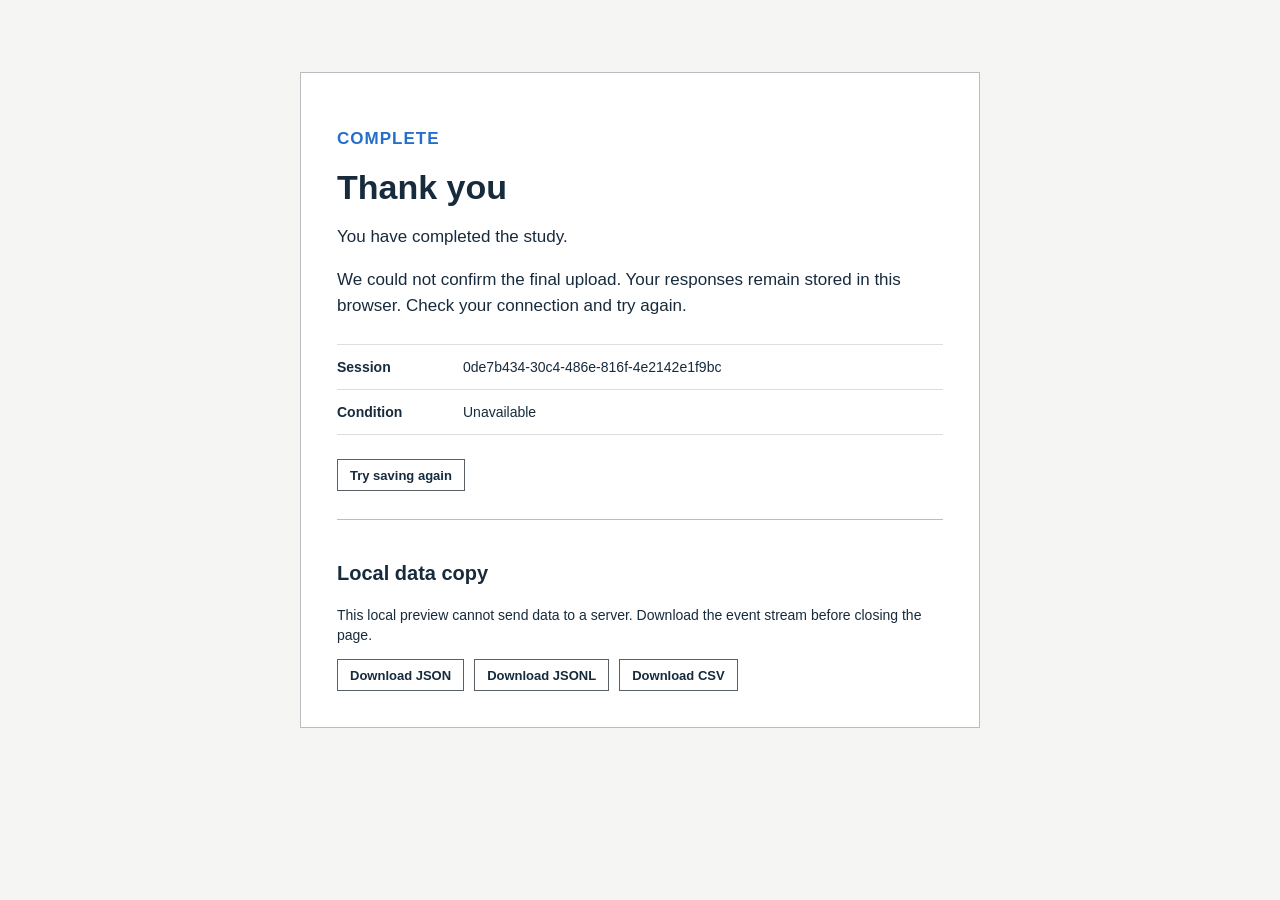
==== routes/completion.html @ 889cf8a6 "Initial 7BH study interface" ====
<!doctype html>
<html lang="en">
<head>
  <meta charset="utf-8">
  <meta name="viewport" content="width=device-width,initial-scale=1">
  <title>Study complete</title>
  <link rel="icon" href="data:,">
  <meta name="study-data-endpoint" content="../record_result.php">
  <link rel="stylesheet" href="../styles.css?v=7bh-formal-v14">
  </head>
<body data-stage="completion" data-asset-prefix="../">
<main class="completion-page" aria-labelledby="completion-title">
    <p class="onboarding-kicker">Complete</p>
    <h1 id="completion-title">Thank you</h1>
    <p>You have completed the study.</p>
    <p id="completion-save-status" role="status" aria-live="polite">Saving your responses...</p>
    <dl class="completion-details">
      <div><dt>Session</dt><dd id="completion-session"></dd></div>
      <div class="researcher-only-detail" hidden><dt>Condition</dt><dd id="completion-assignment"></dd></div>
    </dl>
    <div class="completion-code-panel" id="completion-code-panel" hidden>
      <p>Your completion code is:</p>
      <div class="completion-code-row">
        <strong id="completion-code"></strong>
        <button class="btn" id="completion-copy" type="button">Copy</button>
      </div>
    </div>
    <div class="completion-actions">
      <button class="btn" id="completion-retry" type="button" hidden>Try saving again</button>
      <button class="consent-big-button" id="completion-return" type="button" hidden>Return to Prolific</button>
    </div>
    <section id="completion-local-tools" class="completion-local-tools" hidden>
      <h2>Local data copy</h2>
      <p>This local preview cannot send data to a server. Download the event stream before closing the page.</p>
      <div class="completion-downloads">
        <button class="btn" id="download-json" type="button">Download JSON</button>
        <button class="btn" id="download-jsonl" type="button">Download JSONL</button>
        <button class="btn" id="download-csv" type="button">Download CSV</button>
      </div>
    </section>
  </main>
<script src="../shared-pool.js?v=7bh-formal-v14"></script>
<script src="../data-collector.js?v=7bh-formal-v14"></script>
<script src="../completion.js?v=7bh-formal-v14"></script>
</body>
</html>
---- styles.css ----
:root{
  --bg:#faf9f6; --surface:#ffffff; --line:#e7e4dc; --line2:#d3cfc4;
  --text:#2c2c2a; --muted:#6b6862; --faint:#9a968d;
  --accent:#185fa5; --accent-bg:#e6f1fb;
  --danger:#a32d2d; --ok:#0f6e56; --warn-bg:#faeeda;
  --passage-fill:#dfe9eb; --passage-border:#49636d;
  --r:8px;
}
*{box-sizing:border-box}
body{margin:0;background:var(--bg);color:var(--text);
  font-family:-apple-system,BlinkMacSystemFont,"Segoe UI","PingFang SC","Microsoft YaHei",sans-serif;
  font-size:15px;line-height:1.6;}
.wrap{max-width:920px;margin:0 auto;padding:28px 24px 60px;}
h1{font-size:21px;font-weight:600;margin:0 0 4px;}
.sub{color:var(--muted);font-size:14px;margin:0 0 20px;}
.tutorial{border:1px solid var(--line);background:var(--surface);border-radius:var(--r);
  padding:14px 16px;margin:0 0 18px;}
.tutorial-head{display:flex;align-items:flex-start;justify-content:space-between;gap:12px;margin-bottom:10px;}
.tutorial h2{font-size:15px;line-height:1.25;margin:0 0 2px;font-weight:700;}
.tutorial p{margin:0;color:var(--muted);font-size:12px;line-height:1.45;}
.tutorial-grid{display:grid;grid-template-columns:repeat(4,minmax(0,1fr));gap:10px;}
.tutorial-step{position:relative;border-top:1px solid var(--line);padding:10px 0 0 30px;min-width:0;}
.step-num{position:absolute;left:0;top:10px;width:22px;height:22px;border-radius:50%;
  display:inline-flex;align-items:center;justify-content:center;background:var(--accent-bg);
  color:var(--accent);font-size:12px;font-weight:800;}
.tutorial-step strong{display:block;font-size:12px;line-height:1.3;margin-bottom:3px;color:var(--text);}
.rule-example{display:inline-block;padding:1px 5px;border-radius:5px;background:#f6f5f1;color:var(--text);
  border:1px solid var(--line);}
.world-rules{margin-top:12px;padding:10px 12px;border:1px solid var(--line);border-radius:var(--r);
  background:#f6f5f1;font-size:12px;color:var(--muted);}
.world-rules strong{display:block;color:var(--text);font-size:12px;margin-bottom:4px;}
.world-rules ul{margin:0;padding-left:18px;}
.world-rules li{margin:2px 0;line-height:1.45;}
.taskbar{margin-bottom:8px;}
.taskbar-head{display:flex;align-items:center;justify-content:space-between;gap:12px;margin-bottom:6px;}
.taskbar-label{font-size:12px;color:var(--faint);margin-bottom:6px;}
.taskbar-head .taskbar-label{margin-bottom:0;}
.case-summary{font-size:11px;color:var(--muted);text-align:right;}
.tabs{display:flex;gap:8px;flex-wrap:wrap;margin-bottom:8px;}
.tab{padding:6px 14px;border:1px solid var(--line2);border-radius:var(--r);background:var(--surface);
  cursor:pointer;font-size:14px;color:var(--text);display:inline-flex;align-items:center;gap:7px;}
.tab.active{border-color:var(--accent);color:var(--accent);background:var(--accent-bg);}
.case-dot{width:7px;height:7px;border-radius:50%;background:var(--line2);flex:0 0 auto;}
.case-tab.solved .case-dot{background:var(--ok);}
.case-tab.failed .case-dot{background:var(--danger);}
.case-tab.stale .case-dot{background:#b36b00;}
.case-tab.unseen .case-dot{background:var(--line2);}
.case-tab.locked{color:var(--faint);background:#f4f2ed;border-color:var(--line);}
.case-tab.locked .case-dot{background:transparent;border:1px solid var(--line2);}
.tab.ext{font-size:13px;color:var(--muted);}
.tab.core{font-weight:600;}
.prompt{font-size:13px;color:var(--muted);margin:0 0 18px;min-height:18px;}
.main{display:grid;grid-template-columns:auto minmax(0,1fr);gap:24px;align-items:start;}
.main > .legend{grid-column:1 / -1;margin-top:0;}
.ui-icon{width:16px;height:16px;display:inline-block;vertical-align:-3px;flex:0 0 auto;}
.inline-icon{width:13px;height:13px;margin-right:3px;vertical-align:-2px;color:var(--muted);}
.inline-icon.danger{color:var(--danger);}
.board{position:relative;margin:0 auto;}
.diagonal-road-link{
  position:absolute;
  box-sizing:border-box;
  transform-origin:0 50%;
  border:1px solid var(--line);
  border-radius:1px;
  background:#f5f3ec;
  pointer-events:none;
}
.cell{position:absolute;border:0.5px solid var(--line);border-radius:6px;background:var(--surface);
  display:flex;align-items:center;justify-content:center;overflow:hidden;}
.cell.zone-cold{background:var(--accent-bg);}
.cell.zone-fragile{background:#f2ecfb;}
.cell.zone-secure{background:#e8f3ee;}
.board-zone-icon{width:17px;height:17px;opacity:.34;color:var(--accent);}
.cell.flash{box-shadow:0 0 0 3px var(--danger);}
.scanner{position:absolute;border:2px solid #5d6b78;border-radius:4px;background:#eef2f4;
  z-index:3;display:flex;align-items:center;justify-content:center;color:#46525d;}
.machine{position:absolute;border:1px solid #4b4b48;border-radius:6px;background:#d8d5cc;
  color:#3f3f3b;z-index:4;display:flex;align-items:center;justify-content:center;
  font-size:12px;font-weight:700;}
.board-feature-icon{width:17px;height:17px;}
.item{position:absolute;border-radius:50%;z-index:4;border:1px solid #4b4b48;}
.item-red{background:#cc5656;}
.item-blue{background:#4e7ec9;}
.ring{position:absolute;border:2px dashed;border-radius:8px;box-sizing:border-box;opacity:.72;
  display:flex;align-items:center;justify-content:center;color:inherit;}
.target-label{position:absolute;left:-5px;top:-6px;min-width:16px;height:16px;padding:0 4px;border-radius:8px;
  background:#fff;color:var(--agent-color);border:1px solid currentColor;font-size:10px;font-weight:800;
  line-height:15px;text-align:center;}
.target-label-right{left:auto;right:-5px;}
.target-icon{width:18px;height:18px;opacity:.68;background:rgba(255,255,255,.82);border-radius:50%;padding:2px;
  color:var(--agent-color);}
.robot{position:absolute;border-radius:50%;transition:left .3s ease,top .3s ease,opacity .24s ease,transform .24s ease;z-index:5;
  display:flex;align-items:center;justify-content:center;font-size:12px;color:#fff;
  box-shadow:0 1px 2px rgba(0,0,0,.2);}
.robot.released{opacity:0;transform:scale(.72);pointer-events:none;}
.machine.available{animation:machine-available .45s ease;}
@keyframes machine-available{
  0%{box-shadow:0 0 0 0 rgba(15,110,86,0);}
  45%{box-shadow:0 0 0 3px rgba(15,110,86,.4);}
  100%{box-shadow:0 0 0 0 rgba(15,110,86,0);}
}
.robot.done{box-shadow:0 0 0 3px rgba(15,110,86,.28);}
.robot.waiting{box-shadow:0 0 0 3px rgba(179,107,0,.28);}
.robot.failed{box-shadow:0 0 0 3px rgba(163,45,45,.38);}
.robot.off-duty{opacity:.28;filter:grayscale(1);box-shadow:none;}
.robot-role{width:15px;height:15px;color:#fff;}
.robot-id{position:absolute;left:-4px;top:-5px;min-width:14px;height:14px;padding:0 3px;border-radius:7px;
  background:#fff;color:#2c2c2a;border:1px solid rgba(0,0,0,.18);font-size:9px;font-weight:700;
  line-height:13px;text-align:center;}
.role-badge{display:inline-flex;align-items:center;justify-content:center;min-width:20px;height:20px;padding:0 5px;
  border-radius:10px;background:#fff;color:var(--text);border:1px solid rgba(0,0,0,.16);
  font-size:11px;font-weight:800;line-height:19px;}
.role-carrier{background:#fff8ea;color:#855900;}
.role-cleaner{background:#e9f7f2;color:#0f6e56;}
.role-operator{background:#edf2fb;color:#185fa5;}
.spill-badge{display:inline-flex;align-items:center;justify-content:center;min-width:18px;height:18px;padding:0 5px;
  border-radius:9px;background:#faeeda;color:var(--danger);border:1px solid rgba(163,45,45,.35);
  font-size:11px;font-weight:800;line-height:17px;}
.carry-icon{position:absolute;right:-3px;bottom:-3px;width:12px;height:12px;padding:1px;border-radius:50%;
  background:#faeeda;color:var(--danger);border:1px solid rgba(74,27,12,.55);}
.robot-state-mark{position:absolute;right:-5px;top:-5px;width:13px;height:13px;padding:1px;border-radius:50%;
  background:#fff;color:var(--ok);border:1px solid rgba(0,0,0,.16);}
.robot.failed .robot-state-mark{color:var(--danger);}
.robot-state-mark.wait{color:#8a5a00;}
.status{margin-top:12px;font-size:13px;min-height:20px;color:var(--muted);}
.status.ok{color:var(--ok);} .status.bad{color:var(--danger);}
.controls{display:flex;gap:8px;margin-top:10px;flex-wrap:wrap;}
.export-controls{margin-top:12px;justify-content:flex-end;}
button.btn{padding:7px 16px;border:1px solid var(--line2);border-radius:var(--r);background:var(--surface);
  cursor:pointer;font-size:14px;color:var(--text);}
button.btn:hover{background:#f3f1ea;}
button.btn.primary{border-color:var(--accent);color:var(--accent);}
button.btn:disabled{cursor:default;opacity:.45;background:var(--surface);}
.agent-panel{margin-top:8px;border:1px solid var(--line);background:var(--surface);border-radius:var(--r);
  padding:8px 10px;font-size:12px;line-height:1.45;}
.agent-head{font-weight:600;color:var(--muted);margin-bottom:6px;}
.agent-row{display:grid;grid-template-columns:minmax(42px,auto) minmax(0,1fr) auto;gap:8px;align-items:center;
  padding:5px 0;border-top:0.5px solid var(--line);}
.agent-head + .agent-row{border-top:0;}
.agent-chip{display:inline-flex;align-items:center;gap:4px;min-width:0;white-space:nowrap;}
.agent-avatar{width:28px;height:28px;border-radius:50%;background:var(--agent-color);color:#fff;
  display:inline-flex;align-items:center;justify-content:center;position:relative;flex:0 0 auto;
  box-shadow:0 1px 2px rgba(0,0,0,.16);}
.agent-avatar-icon{width:15px;height:15px;}
.agent-avatar-id{position:absolute;left:-4px;top:-5px;min-width:14px;height:14px;padding:0 3px;
  border-radius:7px;background:#fff;color:var(--text);border:1px solid rgba(0,0,0,.16);
  font-size:9px;font-weight:800;line-height:13px;text-align:center;}
.agent-dot{width:24px;height:24px;border-radius:50%;background:var(--agent-color);color:#fff;
  display:inline-flex;align-items:center;justify-content:center;font-size:11px;font-weight:800;line-height:1;
  box-shadow:0 1px 2px rgba(0,0,0,.16);}
.agent-chip.compact .agent-dot{width:20px;height:20px;font-size:10px;}
.progress-chip{align-self:center;}
.spill-icon-badge{display:inline-flex;align-items:center;justify-content:center;width:20px;height:20px;border-radius:50%;
  background:#faeeda;color:var(--danger);border:1px solid rgba(163,45,45,.35);flex:0 0 auto;}
.spill-icon{width:12px;height:12px;}
.chip-spill{width:18px;height:18px;}
.agent-main{min-width:0;color:var(--muted);white-space:normal;}
.agent-main strong{color:var(--text);font-weight:600;}
.info-chip,.progress-mini{display:inline-flex;align-items:center;gap:3px;padding:2px 6px;border-radius:6px;
  background:#f6f5f1;color:var(--muted);font-size:11px;line-height:1.35;white-space:nowrap;}
.progress-mini{color:var(--faint);background:transparent;border:1px solid var(--line);}
.agent-state{font-weight:600;white-space:nowrap;display:inline-flex;align-items:center;gap:4px;}
.state-inline-icon{width:14px;height:14px;}
.agent-row.ok .agent-state{color:var(--ok);}
.agent-row.bad .agent-state{color:var(--danger);}
.agent-row.wait .agent-state{color:#8a5a00;}
.agent-row.run .agent-state{color:var(--accent);}
.agent-row.idle .agent-state{color:var(--faint);}
.state-pill{display:inline-flex;align-items:center;justify-content:center;min-width:52px;height:24px;padding:0 8px;
  border-radius:12px;border:1px solid var(--line);background:#f6f5f1;color:var(--muted);
  font-size:12px;font-weight:700;line-height:23px;white-space:nowrap;}
.state-pill.ok{background:#e8f3ee;color:var(--ok);border-color:#c7e0d5;}
.state-pill.bad{background:#f7e5e2;color:var(--danger);border-color:#e7c3bd;}
.state-pill.wait{background:var(--warn-bg);color:#8a5a00;border-color:#ead7ad;}
.state-pill.run{background:var(--accent-bg);color:var(--accent);border-color:#c7ddf1;}
.state-pill.idle{color:var(--faint);}
.agent-next{grid-column:2 / 4;color:var(--faint);font-size:11px;margin-top:-3px;}
.legend{margin-top:14px;font-size:12px;color:var(--muted);line-height:1.45;}
.legend-section{border-top:1px solid var(--line);padding-top:10px;margin-top:10px;}
.legend-title{font-size:12px;font-weight:700;color:var(--text);margin-bottom:7px;}
.legend-grid{display:grid;grid-template-columns:repeat(auto-fit,minmax(178px,1fr));gap:7px;}
.legend-tile{min-width:0;border:1px solid var(--line);border-radius:var(--r);background:var(--surface);
  padding:7px 8px;display:flex;align-items:center;gap:8px;}
.legend-tile.off-duty{opacity:.55;background:#f6f5f1;}
.legend-copy{min-width:0;display:flex;flex-direction:column;gap:1px;}
.legend-copy strong{font-size:12px;color:var(--text);font-weight:650;white-space:normal;}
.legend-copy small{font-size:11px;color:var(--faint);line-height:1.35;}
.legend-symbol,.legend-target-sample{width:30px;height:30px;border-radius:7px;display:inline-flex;
  align-items:center;justify-content:center;flex:0 0 auto;border:1px solid var(--line2);}
.legend-symbol .ui-icon{width:17px;height:17px;}
.legend-target-sample{position:relative;border:2px dashed var(--agent-color);color:var(--agent-color);background:#fff;}
.legend-target-sample span{position:absolute;left:-4px;top:-5px;min-width:11px;height:11px;padding:0 2px;border-radius:0;
  background:#fff;border:1px solid currentColor;font-size:8px;font-weight:800;line-height:9px;text-align:center;}
.target-sample-icon{width:16px;height:16px;}
.cold-sample{background:var(--accent-bg);color:var(--accent);}
.machine-sample{background:#d8d5cc;color:#3f3f3b;}
.passage-map-sample{display:inline-flex;align-items:center;justify-content:center;width:30px;height:30px;border:2px solid var(--passage-border) !important;border-radius:1px !important;background:var(--passage-fill) !important;box-shadow:none;box-sizing:border-box;color:#344b54;}
.passage-map-sample.picker-key-symbol{width:30px;height:30px;}
.passage-map-sample.guide-passage-sample{flex:0 0 auto;width:32px;height:32px;}
.scanner-sample{background:#eef2f4;color:#46525d;}
.spill-sample{background:#faeeda;color:var(--danger);}
.item-sample{background:#f3f1ea;color:var(--muted);}
.state-sample{background:#f6f5f1;color:var(--muted);}
.state-sample.run{background:var(--accent-bg);color:var(--accent);}
.state-sample.wait{background:var(--warn-bg);color:#8a5a00;}
.state-sample.ok{background:#e8f3ee;color:var(--ok);}
.state-sample.bad{background:#f7e5e2;color:var(--danger);}
.legend-meta{margin-top:10px;color:var(--faint);font-size:11px;}
.panel-h{font-size:13px;color:var(--muted);margin:0 0 8px;}
.rule{background:#f6f5f1;border-radius:var(--r);padding:10px 12px;margin-bottom:8px;font-size:13px;
  display:block;container-type:inline-size;}
.rule-header{display:flex;align-items:center;gap:7px;min-height:28px;}
.rule-header strong{font-size:13px;}
.rule-actions{margin-left:auto;display:flex;align-items:center;justify-content:flex-end;gap:6px;flex-wrap:wrap;}
.save-rule,.duplicate-rule{min-height:28px;padding:3px 9px;border:1px solid var(--line2);border-radius:6px;background:var(--surface);color:var(--muted);font-size:11px;cursor:pointer;}
.duplicate-rule:hover{background:#eeeae2;color:var(--text);}
.duplicate-rule:disabled{cursor:default;opacity:.45;}
.save-rule:hover{background:#eeeae2;color:var(--text);}
.save-rule:disabled{cursor:default;opacity:.45;}
.rule-consequence{display:grid;grid-template-columns:34px minmax(0,1fr);align-items:start;gap:6px;margin:8px 0 0;padding-top:7px;border-top:1px solid var(--line2);font-size:12px;color:var(--text);}
.rule-consequence .kw2{text-align:right;font-size:10px;font-weight:700;line-height:1.35;}
.rule-consequence strong{min-width:0;line-height:1.35;}
.kw{color:var(--danger);}
.kw2{color:var(--muted);}
.draft-chip{display:inline-flex;align-items:center;background:#ece9e1;color:var(--faint);
  border-radius:var(--r);padding:3px 9px;font-size:12px;}
.condition-list{display:flex;flex-direction:column;gap:5px;margin-top:7px;}
.condition-row{display:grid;grid-template-columns:34px minmax(0,1fr) 26px;align-items:center;gap:6px;}
.condition-join{font-size:10px;font-weight:700;color:var(--muted);text-align:right;}
.condition-sentence{min-width:0;border:1px solid #b9d4ee;background:var(--accent-bg);color:var(--accent);
  border-radius:6px;padding:5px 8px;text-align:left;font-size:12px;line-height:1.35;cursor:pointer;}
.condition-sentence:hover{border-color:var(--accent);}
.condition-remove{width:26px;height:26px;border:0;background:transparent;color:var(--faint);
  font-size:17px;cursor:pointer;border-radius:5px;}
.condition-remove:hover{background:#eeeae2;color:var(--danger);}
.add-condition{margin:8px 0 0 40px;border:1px solid var(--line2);background:var(--surface);border-radius:6px;
  min-height:30px;padding:4px 9px;color:var(--muted);font-size:12px;cursor:pointer;}
.add-condition:disabled{opacity:.45;cursor:not-allowed;}
.condition-editor{margin:9px 0 0;padding:10px;border:1px solid var(--line2);border-radius:6px;
  background:var(--surface);display:grid;grid-template-columns:100px 72px minmax(100px,1fr);
  gap:7px;align-items:center;}
.typed-select{width:100%;min-width:0;}
.typed-select:disabled{color:var(--faint);background:#f3f1ec;}
.condition-editor-actions{grid-column:1 / -1;display:flex;justify-content:flex-end;gap:7px;margin-top:2px;}
.condition-save,.condition-cancel{min-height:28px;padding:3px 10px;font-size:12px;}
.condition-save:disabled{opacity:.45;cursor:not-allowed;}
select{height:30px;font-size:13px;border:1px solid var(--line2);border-radius:6px;background:var(--surface);
  color:var(--text);padding:0 6px;}
.del{margin-left:auto;border:1px solid var(--line2);background:var(--surface);border-radius:6px;
  cursor:pointer;font-size:17px;padding:0;width:28px;height:28px;line-height:24px;color:var(--muted);flex:0 0 28px;}
.library-panel{margin-top:18px;padding-top:12px;border-top:1px solid var(--line);}
.library-help{margin:-3px 0 7px;color:var(--faint);font-size:11px;line-height:1.4;}
.library-empty{padding:7px 0;color:var(--faint);font-size:12px;}
.library-row{display:grid;grid-template-columns:minmax(0,1fr) auto auto;gap:6px;align-items:start;padding:7px 0;border-bottom:1px solid var(--line);}
.library-rule-text{min-width:0;color:var(--muted);font-size:12px;line-height:1.4;overflow-wrap:anywhere;}
.library-use{min-height:26px;padding:2px 9px;border:1px solid var(--accent);border-radius:6px;background:var(--surface);color:var(--accent);font-size:11px;cursor:pointer;}
.library-use:hover{background:var(--accent-bg);}
.library-remove{width:26px;height:26px;border:0;border-radius:5px;background:transparent;color:var(--faint);font-size:17px;cursor:pointer;}
.library-remove:hover{background:#eeeae2;color:var(--danger);}
.vocab{margin-top:8px;font-size:12px;color:var(--faint);line-height:1.55;}
.vocab-summary{color:var(--faint);}
.vocab-detail{margin-top:3px;}
.vocab-detail summary{cursor:pointer;color:var(--muted);display:inline-flex;align-items:center;gap:4px;}
.vocab-detail div{margin-top:5px;padding:7px 8px;border:1px solid var(--line);border-radius:var(--r);
  background:#fff;color:var(--faint);}
.empty-rule{font-size:13px;color:var(--faint);padding:8px 0;}
.log{margin-top:18px;border-top:1px solid var(--line);padding-top:12px;}
.log h4{font-size:13px;font-weight:600;margin:0 0 8px;color:var(--muted);}
.logrow{font-size:12px;padding:4px 0;border-bottom:0.5px solid var(--line);display:flex;gap:8px;}
.logrow .n{color:var(--faint);min-width:20px;}
.log-main{flex:1;min-width:0;}
.reason{display:block;color:var(--faint);font-size:11px;margin-top:1px;}
.logrow .res.ok{color:var(--ok);} .logrow .res.bad{color:var(--danger);}

/* Participant-facing layout: keep the scene and rule-building tools visible together. */
.wrap{max-width:1120px;padding:24px 28px 56px;}
h1{font-size:24px;letter-spacing:0;}
.sub{font-size:14px;margin-bottom:14px;}
.tutorial{padding:0;margin-bottom:18px;}
.tutorial-summary{list-style:none;cursor:pointer;display:flex;align-items:center;justify-content:space-between;gap:16px;padding:12px 16px;}
.tutorial-summary::-webkit-details-marker{display:none;}
.tutorial-summary > span:first-child{display:flex;flex-direction:column;gap:1px;min-width:0;}
.tutorial-summary strong{font-size:13px;color:var(--text);}
.tutorial-summary small{font-size:12px;color:var(--muted);line-height:1.35;}
.tutorial-toggle{flex:0 0 auto;color:var(--accent);font-size:12px;font-weight:650;}
.tutorial-toggle::before{content:"▸ ";}
.tutorial[open] .tutorial-toggle::before{content:"▾ ";}
.tutorial-body{border-top:1px solid var(--line);padding:4px 16px 14px;}
.tutorial-grid{padding-top:2px;}
.taskbar{margin-bottom:14px;}
.taskbar-label{font-size:13px;font-weight:700;color:var(--text);}
.case-summary{font-size:12px;}
.tabs{gap:6px;}
.tab{min-width:44px;justify-content:center;padding:7px 13px;font-weight:650;}
.prompt{font-size:14px;line-height:1.5;color:var(--text);margin:0 0 16px;padding:12px 14px;border-left:3px solid var(--accent);background:var(--surface);border-top:1px solid var(--line);border-right:1px solid var(--line);border-bottom:1px solid var(--line);border-radius:0 var(--r) var(--r) 0;}
.main{grid-template-columns:minmax(0,1fr) minmax(350px,420px);gap:18px;align-items:start;}
.scene-panel,.rules-panel{min-width:0;border:1px solid var(--line);border-radius:var(--r);background:var(--surface);padding:16px;}
.section-heading{display:flex;align-items:flex-start;justify-content:space-between;gap:12px;margin-bottom:12px;}
.section-heading h2,.library-heading h3{font-size:15px;line-height:1.25;margin:0;color:var(--text);}
.section-heading p{font-size:12px;line-height:1.4;color:var(--muted);margin:3px 0 0;}
.scene-tools{display:flex;align-items:center;gap:8px;flex:0 0 auto;}
.scene-label,.rule-count{display:inline-flex;align-items:center;min-height:24px;padding:2px 8px;border-radius:12px;background:#f6f5f1;color:var(--muted);font-size:11px;font-weight:700;white-space:nowrap;}
.guide-button{border:1px solid var(--line2);border-radius:6px;background:var(--surface);color:var(--accent);font-size:11px;font-weight:650;padding:4px 8px;cursor:pointer;}
.guide-button:hover{background:var(--accent-bg);}
.board-frame{display:flex;align-items:center;justify-content:center;min-height:398px;padding:14px;border:1px solid var(--line);border-radius:var(--r);background:#f7f9fb;overflow:auto;}
.board{flex:0 0 auto;}
.status{min-height:36px;margin-top:10px;padding:8px 10px;border:1px solid var(--line);border-radius:6px;background:#f6f5f1;font-size:12px;line-height:1.4;}
.status.ok{background:#e8f3ee;border-color:#c7e0d5;}.status.bad{background:#f7e5e2;border-color:#e7c3bd;}
.controls{gap:6px;margin-top:9px;}
button.btn{min-height:32px;padding:6px 12px;font-size:12px;font-weight:600;}
button.btn.primary{background:var(--accent);color:#fff;border-color:var(--accent);}
button.btn.primary:hover{background:#124d87;}
.agent-panel{margin-top:10px;padding:9px 10px;}
.agent-head{font-size:12px;color:var(--text);}
.agent-row{grid-template-columns:34px minmax(0,1fr) auto;gap:7px;padding:7px 0;}
.agent-main{font-size:12px;line-height:1.7;}
.agent-state{font-size:11px;}
.agent-next{font-size:11px;}
.rules-heading{margin-bottom:10px;}
.rules-heading .rule-count{background:var(--accent-bg);color:var(--accent);}
.add-rule-button{width:100%;margin-top:2px;border-style:dashed;}
.rule{padding:11px 12px;margin-bottom:9px;background:#f8f7f3;border:1px solid var(--line);}
.rule-header{align-items:center;}
.rule-header strong{font-size:12px;}
.rule-header-help{font-size:10px;color:var(--faint);}
.rule-actions{gap:5px;}
.save-rule{min-height:27px;padding:3px 8px;color:var(--accent);font-weight:650;}
.rule-consequence{margin-top:9px;padding-top:8px;}
.condition-list{gap:6px;}
.condition-row{grid-template-columns:30px minmax(0,1fr) 26px;}
.condition-join{font-size:9px;}
.condition-sentence{padding:7px 8px;font-size:12px;background:#eef5fc;}
.add-condition{margin-left:36px;width:calc(100% - 36px);text-align:left;}
.condition-editor{grid-template-columns:repeat(3,minmax(0,1fr));gap:8px;margin-top:10px;padding:10px;background:#fff;border-color:#b9d4ee;}
.editor-field{display:flex;flex-direction:column;gap:4px;min-width:0;}
.editor-field-label{font-size:10px;color:var(--muted);font-weight:700;text-transform:uppercase;letter-spacing:.03em;}
.condition-editor select{height:34px;width:100%;font-size:12px;}
.condition-editor-actions{justify-content:flex-end;}
.condition-save,.condition-cancel{min-height:30px;}
.empty-rule{display:flex;flex-direction:column;gap:2px;padding:10px 2px 12px;line-height:1.4;}
.empty-rule strong{font-size:12px;color:var(--text);}
.empty-rule span{font-size:11px;color:var(--muted);}
.library-panel{margin-top:16px;padding-top:14px;}
.library-heading{display:flex;align-items:flex-start;justify-content:space-between;gap:10px;margin-bottom:6px;}
.library-heading h3{font-size:13px;}
.library-heading .rule-count{background:#f6f5f1;}
.library-help{margin:3px 0 0;font-size:11px;}
.library-row{grid-template-columns:minmax(0,1fr) auto auto;gap:5px;padding:8px 0;}
.library-rule-text{font-size:11px;line-height:1.45;}
.library-use{min-height:28px;padding:3px 8px;font-size:11px;font-weight:650;white-space:nowrap;}
.legend{grid-column:1 / -1;margin-top:0;padding:14px 16px;border:1px solid var(--line);border-radius:var(--r);background:var(--surface);}
.legend-section{border-top:0;padding-top:0;margin-top:0;margin-bottom:12px;}
.legend-section + .legend-section{border-top:1px solid var(--line);padding-top:12px;}
.legend-title{font-size:12px;margin-bottom:7px;}
.legend-grid{grid-template-columns:repeat(auto-fit,minmax(200px,1fr));gap:6px;}
.legend-tile{padding:7px 8px;}
.guide-backdrop{position:fixed;inset:0;z-index:30;display:flex;align-items:center;justify-content:center;padding:20px;background:rgba(32,38,45,.34);}
.guide-backdrop[hidden]{display:none;}
.guide-dialog{width:min(440px,100%);padding:22px 22px 18px;border:1px solid var(--line2);border-radius:10px;background:var(--surface);box-shadow:0 18px 50px rgba(25,35,45,.2);}
.guide-kicker{font-size:11px;color:var(--accent);font-weight:750;text-transform:uppercase;letter-spacing:.05em;}
.guide-dialog h2{font-size:20px;line-height:1.25;margin:5px 0 8px;}
.guide-dialog p{font-size:13px;line-height:1.55;color:var(--muted);margin:0;}
.guide-example{margin:14px 0;padding:10px 11px;border-left:3px solid var(--accent);border-radius:0 6px 6px 0;background:var(--accent-bg);color:var(--text);font-size:12px;line-height:1.45;}
.guide-close{width:100%;margin-top:4px;}
/* Rule builder: read as one sentence, with the fixed action visible first. */
.rule-action-line{display:flex;align-items:baseline;gap:7px;margin:9px 0 7px;padding-bottom:8px;border-bottom:1px solid var(--line);}
.rule-action-line .kw2{font-size:10px;color:var(--accent);font-weight:800;letter-spacing:.06em;}
.rule-action-line strong{font-size:13px;color:var(--text);letter-spacing:.01em;}
.condition-list{gap:5px;}
.condition-row{grid-template-columns:44px minmax(0,1fr) 26px;gap:6px;}
.condition-join{font-size:10px;font-weight:800;color:var(--accent);text-align:left;}
.condition-sentence{text-align:left;line-height:1.4;}
.condition-editor{display:grid;grid-template-columns:46px minmax(0,1fr) minmax(0,1.35fr);align-items:end;gap:6px;margin-top:8px;padding:9px;background:#fff;border:1px solid #b9d4ee;border-radius:6px;}
.condition-builder-prefix{align-self:center;font-size:10px;font-weight:800;color:var(--accent);}
.condition-editor select{height:34px;min-width:0;width:100%;font-size:12px;}
.condition-editor-actions{grid-column:2 / -1;display:flex;justify-content:flex-end;gap:6px;padding-top:2px;}
.condition-editor-actions .btn{min-height:29px;padding:4px 10px;font-size:11px;}
.condition-editor-actions .condition-save{background:var(--accent);border-color:var(--accent);color:#fff;}
.condition-editor-actions .condition-save:hover{background:#124d87;}
.condition-editor-actions .condition-cancel{color:var(--muted);}
.add-condition{margin-left:50px;width:calc(100% - 50px);}

/* Industrial research notebook: a desktop workbench with a deliberately flat hierarchy. */
:root{
  --bg:#ebe9e2;
  --surface:#f8f7f2;
  --surface-strong:#fffefa;
  --line:#c4c0b6;
  --line2:#8e8b82;
  --line-dark:#68665f;
  --text:#171715;
  --muted:#67655f;
  --faint:#949187;
  --accent:#b64a2c;
  --accent-bg:#f3e4dd;
  --danger:#9c3832;
  --ok:#32634c;
  --warning:#8a6428;
  --warn-bg:#f2ead7;
  --r:3px;
}

body{
  background:var(--bg);
  color:var(--text);
  font-family:Arial,Helvetica,sans-serif;
  font-size:14px;
}
.wrap{max-width:1320px;margin:0 auto;padding:30px 44px 58px;}
.site-header{display:flex;align-items:flex-end;justify-content:space-between;gap:36px;padding-bottom:24px;border-bottom:2px solid var(--line-dark);}
.brand-block{min-width:0;}
.eyebrow{font-family:ui-monospace,SFMono-Regular,Menlo,monospace;font-size:11px;letter-spacing:.12em;font-weight:700;color:var(--accent);}
h1{font-size:30px;line-height:1.1;font-weight:800;letter-spacing:0;margin:5px 0 5px;}
.sub{font-size:14px;color:var(--muted);margin:0;}
.header-tools{display:flex;align-items:center;gap:18px;padding-bottom:2px;}
.scene-position{font-family:ui-monospace,SFMono-Regular,Menlo,monospace;font-size:12px;font-weight:700;letter-spacing:.07em;color:var(--muted);white-space:nowrap;}
.help-button{border:0;border-bottom:1px solid var(--line-dark);background:transparent;color:var(--text);font:700 12px ui-monospace,SFMono-Regular,Menlo,monospace;letter-spacing:.06em;padding:2px 0;cursor:pointer;text-transform:uppercase;}
.help-button:hover{color:var(--accent);border-color:var(--accent);}

.tutorial{border:0;border-bottom:1px solid var(--line);border-radius:0;background:transparent;margin:0;padding:0;}
.tutorial-summary{padding:12px 0 11px;}
.tutorial-summary strong{font-family:ui-monospace,SFMono-Regular,Menlo,monospace;font-size:11px;letter-spacing:.08em;text-transform:uppercase;}
.tutorial-summary small{font-size:12px;color:var(--muted);}
.tutorial-toggle{font-family:ui-monospace,SFMono-Regular,Menlo,monospace;font-size:11px;color:var(--accent);text-transform:uppercase;}
.tutorial-body{padding:8px 0 18px;border-top:1px solid var(--line);}
.tutorial-grid{grid-template-columns:repeat(4,minmax(0,1fr));gap:24px;}
.tutorial-step{border-top:0;padding:5px 0 0 28px;}
.step-num{width:20px;height:20px;border-radius:50%;background:var(--text);color:var(--surface);font-family:ui-monospace,SFMono-Regular,Menlo,monospace;font-size:10px;}
.tutorial-step strong{font-size:12px;}
.tutorial-step p{font-size:12px;color:var(--muted);}
.rule-example{border:0;border-bottom:1px solid var(--line2);border-radius:0;background:transparent;padding:0;}
.world-rules{margin-top:14px;border:0;border-top:1px solid var(--line);border-radius:0;background:transparent;padding:12px 0 0;}

.taskbar{margin:20px 0 15px;}
.taskbar-head{margin-bottom:8px;}
.taskbar-label,.workspace-label{font-family:ui-monospace,SFMono-Regular,Menlo,monospace;font-size:11px;font-weight:800;letter-spacing:.1em;color:var(--muted);text-transform:uppercase;}
.case-summary{font-family:ui-monospace,SFMono-Regular,Menlo,monospace;font-size:11px;color:var(--faint);}
.tabs{display:flex;align-items:flex-start;gap:0;margin:0;flex-wrap:nowrap;border-bottom:1px solid var(--line-dark);}
.tab{position:relative;min-width:64px;padding:0 18px 10px;border:0;border-radius:0;background:transparent;color:var(--muted);font-family:ui-monospace,SFMono-Regular,Menlo,monospace;font-size:13px;font-weight:700;cursor:pointer;display:flex;flex-direction:column;align-items:center;gap:3px;}
.tab::after{content:"";position:absolute;right:0;top:9px;width:1px;height:15px;background:var(--line);}
.tab:last-child::after{display:none;}
.tab:hover{color:var(--text);background:transparent;}
.tab.active{color:var(--accent);background:transparent;border:0;}
.tab.active::before{content:"";position:absolute;left:0;right:0;bottom:-1px;height:3px;background:var(--accent);}
.scene-number{font-size:15px;line-height:1.1;}
.scene-mark{height:12px;font-size:11px;line-height:1;color:var(--faint);}
.case-tab.solved .scene-mark{color:var(--ok);}
.case-tab.failed .scene-mark{color:var(--danger);}
.case-tab.locked{background:transparent;color:var(--faint);}
.case-tab.locked .scene-number{opacity:.42;}
.prompt{margin:0 0 24px;padding:9px 12px;border:0;border-left:3px solid var(--accent);border-radius:0;background:transparent;color:var(--text);font-size:15px;line-height:1.45;}

.main{grid-template-columns:minmax(0,1.65fr) minmax(360px,1fr);gap:34px;align-items:start;}
.scene-panel,.rules-panel{min-width:0;padding:0;border:0;border-radius:0;background:transparent;}
.section-heading{margin-bottom:14px;}
.section-heading h2,.library-heading h3{font-family:ui-monospace,SFMono-Regular,Menlo,monospace;font-size:13px;line-height:1.25;letter-spacing:.08em;margin:0;color:var(--text);text-transform:uppercase;}
.section-heading p{font-size:12px;color:var(--muted);margin:5px 0 0;}
.scene-label{display:inline;padding:0;margin-left:5px;border:0;border-radius:0;background:transparent;color:var(--accent);font:inherit;}
.scene-tools{padding-top:0;}
.guide-button{border:0;border-bottom:1px solid var(--line-dark);border-radius:0;background:transparent;color:var(--accent);font:700 11px ui-monospace,SFMono-Regular,Menlo,monospace;padding:2px 0;text-transform:uppercase;cursor:pointer;}
.guide-button:hover{border-color:var(--accent);background:transparent;}
.board-frame{min-height:500px;padding:20px;border:1px solid var(--line-dark);border-radius:2px;background:var(--surface-strong);box-shadow:4px 4px 0 rgba(104,102,95,.14);overflow:auto;}
.board{flex:0 0 auto;}
.cell{border:1px solid var(--line);border-radius:1px;background:#f5f3ec;}
.cell.zone-cold{background:#e7e1d8;}
.cell.zone-fragile{background:#eee9df;}
.cell.zone-secure{background:#e5e9df;}
.board-zone-icon{color:var(--line-dark);opacity:.48;}
.machine{border:1px solid var(--line-dark);border-radius:1px;background:#d2cec3;color:var(--text);}
.scanner{border:1px solid var(--line-dark);border-radius:1px;background:#e5e4dd;color:var(--muted);}
.ring{border-radius:2px;}
.target-label{border-radius:0;background:var(--surface-strong);}
.target-icon{border-radius:0;background:transparent;}
.robot{box-shadow:1px 1px 0 rgba(23,23,21,.28);}
.robot-id{border-radius:0;}
.status{min-height:25px;margin-top:13px;padding:6px 10px;border:0;border-left:3px solid var(--line-dark);border-radius:0;background:transparent;color:var(--muted);font-family:ui-monospace,SFMono-Regular,Menlo,monospace;font-size:11px;line-height:1.4;}
.status.ok{border-color:var(--ok);background:transparent;color:var(--ok);}
.status.bad{border-color:var(--danger);background:transparent;color:var(--danger);}
.controls{align-items:center;margin-top:15px;gap:14px;}
button.btn{min-height:32px;padding:6px 12px;border:1px solid var(--line-dark);border-radius:2px;background:transparent;color:var(--text);font-size:12px;font-weight:700;cursor:pointer;}
button.btn:hover{background:#e1ded5;}
button.btn.primary{border-color:var(--accent);background:var(--accent);color:#fff;}
button.btn.primary:hover{background:#963b23;border-color:#963b23;}
button.btn:disabled{opacity:.35;background:transparent;}
.step-nav{display:flex;align-items:center;gap:8px;}
.step-button{width:30px;min-width:30px;padding:0!important;font-size:17px!important;line-height:1;}
.step-label{min-width:74px;color:var(--muted);font:11px ui-monospace,SFMono-Regular,Menlo,monospace;text-align:center;}
.text-button{border-color:transparent!important;color:var(--muted)!important;padding-left:0!important;padding-right:0!important;}
.text-button:hover{background:transparent!important;color:var(--text)!important;}

.agent-panel{margin-top:20px;padding:0;border:0;border-top:1px solid var(--line-dark);border-bottom:1px solid var(--line-dark);border-radius:0;background:transparent;}
.agent-head{display:flex;justify-content:space-between;gap:12px;padding:8px 0 7px;font:700 11px ui-monospace,SFMono-Regular,Menlo,monospace;letter-spacing:.08em;color:var(--muted);}
.agent-row{grid-template-columns:minmax(0,1fr) auto;gap:12px;padding:9px 0;border-top:1px solid var(--line);}
.agent-main{display:flex;flex-direction:column;gap:1px;font-size:12px;line-height:1.35;}
.agent-main strong{font-family:ui-monospace,SFMono-Regular,Menlo,monospace;font-size:12px;letter-spacing:.02em;}
.agent-target{font-size:11px;color:var(--faint);}
.agent-state{font-family:ui-monospace,SFMono-Regular,Menlo,monospace;font-size:11px;text-transform:uppercase;}
.agent-next{grid-column:1 / -1;margin-top:-3px;}
.agent-row.ok .agent-state{color:var(--ok);}.agent-row.bad .agent-state{color:var(--danger);}.agent-row.wait .agent-state{color:var(--warning);}.agent-row.run .agent-state{color:var(--accent);}

.rules-heading{margin-bottom:12px;}
.rules-heading .rule-count,.rule-count{display:inline;padding:0;border:0;border-radius:0;background:transparent;color:var(--muted);font:700 11px ui-monospace,SFMono-Regular,Menlo,monospace;text-transform:uppercase;}
.workspace-label{padding:0 0 8px;border-bottom:2px solid var(--line-dark);}
.add-rule-button{width:100%;margin-top:14px;border-style:solid;}
.rule{margin:0;padding:14px 0 15px;border:0;border-bottom:1px solid var(--line);border-radius:0;background:transparent;}
.rule-header strong{font-family:ui-monospace,SFMono-Regular,Menlo,monospace;font-size:12px;text-transform:uppercase;letter-spacing:.05em;}
.rule-header-help{font-size:11px;color:var(--faint);}
.rule-actions{gap:10px;}
.save-rule{min-height:28px;padding:4px 9px;border:1px solid var(--accent);border-radius:2px;background:transparent;color:var(--accent);font:700 11px ui-monospace,SFMono-Regular,Menlo,monospace;cursor:pointer;}
.save-rule:hover{background:var(--accent-bg);color:var(--accent);}
.del{border:0;border-bottom:1px solid transparent;border-radius:0;background:transparent;color:var(--muted);}
.del:hover{border-color:var(--danger);background:transparent;color:var(--danger);}
.rule-action-line{margin:11px 0 8px;padding-bottom:8px;border-bottom:1px solid var(--line-dark);}
.rule-action-line .kw2{color:var(--accent);font:800 11px ui-monospace,SFMono-Regular,Menlo,monospace;}
.rule-action-line strong{font:700 13px ui-monospace,SFMono-Regular,Menlo,monospace;letter-spacing:.02em;}
.condition-list{gap:4px;margin-top:0;}
.condition-row{grid-template-columns:46px minmax(0,1fr) 26px;gap:7px;}
.condition-join{color:var(--accent);font:800 10px ui-monospace,SFMono-Regular,Menlo,monospace;}
.condition-sentence{border:0;border-bottom:1px solid var(--line-dark);border-radius:0;background:transparent;color:var(--text);font:12px ui-monospace,SFMono-Regular,Menlo,monospace;padding:5px 0;}
.condition-sentence:hover{border-color:var(--accent);background:transparent;color:var(--accent);}
.condition-remove{border-radius:0;}
.condition-remove:hover{background:transparent;}
.add-condition{width:auto;margin:10px 0 0 53px;padding:3px 0;border:0;border-bottom:1px solid var(--line2);border-radius:0;background:transparent;color:var(--muted);font:700 11px ui-monospace,SFMono-Regular,Menlo,monospace;text-transform:uppercase;}
.add-condition:hover{background:transparent;color:var(--accent);border-color:var(--accent);}
.draft-chip{border-radius:0;background:transparent;padding:4px 0;color:var(--faint);font:11px ui-monospace,SFMono-Regular,Menlo,monospace;}
.empty-rule{padding:13px 0 10px;}
.condition-editor{grid-template-columns:46px minmax(0,1fr) minmax(0,1.35fr);margin-top:10px;padding:10px;background:var(--surface-strong);border:1px solid var(--line-dark);border-radius:2px;box-shadow:3px 3px 0 rgba(104,102,95,.1);}
.condition-builder-prefix{color:var(--accent);font:800 10px ui-monospace,SFMono-Regular,Menlo,monospace;}
.condition-editor select{height:32px;border:1px solid var(--line-dark);border-radius:2px;background:var(--surface-strong);font-size:12px;}
.condition-editor-actions{padding-top:4px;}
.condition-editor-actions .condition-save{background:var(--accent);border-color:var(--accent);}
.condition-editor-actions .condition-save:hover{background:#963b23;}
.condition-editor-actions .condition-save:disabled{background:transparent;border-color:var(--line);color:var(--faint);}
.condition-editor-actions .condition-cancel{border-color:transparent;}

.library-panel{margin-top:24px;padding-top:15px;border-top:2px solid var(--line-dark);}
.library-heading{margin-bottom:8px;}
.library-heading h3{font-size:12px;}
.library-heading .rule-count{background:transparent;}
.library-help{margin:4px 0 0;font-size:11px;color:var(--muted);}
.library-empty{padding:9px 0;color:var(--faint);font:11px ui-monospace,SFMono-Regular,Menlo,monospace;}
.library-row{grid-template-columns:minmax(0,1fr) auto auto;gap:10px;padding:9px 0;border-bottom:1px solid var(--line);}
.library-rule-text{font:11px/1.45 ui-monospace,SFMono-Regular,Menlo,monospace;color:var(--text);}
.library-use{min-height:27px;padding:3px 8px;border:1px solid var(--line-dark);border-radius:2px;background:transparent;color:var(--text);font:700 10px ui-monospace,SFMono-Regular,Menlo,monospace;cursor:pointer;}
.library-use:hover{background:#e1ded5;}
.library-remove{border-radius:0;}

.legend{grid-column:1 / -1;margin-top:22px;padding:0;border:0;border-top:1px solid var(--line-dark);border-radius:0;background:transparent;}
.map-key{padding:0;}
.map-key summary{padding:11px 0;cursor:pointer;list-style:none;color:var(--muted);font:700 11px ui-monospace,SFMono-Regular,Menlo,monospace;letter-spacing:.08em;text-transform:uppercase;}
.map-key summary::-webkit-details-marker{display:none;}
.map-key summary::before{content:"▸";display:inline-block;width:18px;color:var(--accent);}
.map-key[open] summary::before{content:"▾";}
.map-key-body{display:grid;grid-template-columns:1.1fr 1fr 1.4fr 1fr;gap:18px;padding:3px 0 10px;}
.legend-section{border:0!important;padding:0!important;margin:0!important;}
.legend-title{margin-bottom:7px;font:700 10px ui-monospace,SFMono-Regular,Menlo,monospace;letter-spacing:.08em;color:var(--muted);text-transform:uppercase;}
.legend-grid{display:flex;flex-direction:column;gap:3px;}
.legend-tile{padding:3px 0;border:0;border-radius:0;background:transparent;gap:7px;}
.legend-symbol,.legend-target-sample{width:22px;height:22px;border-radius:1px;border:1px solid var(--line);}
.legend-symbol .ui-icon{width:14px;height:14px;}
.legend-copy strong{font-size:11px;font-weight:700;}
.legend-copy small{font-size:10px;color:var(--faint);}

.guide-backdrop{background:rgba(23,23,21,.34);}
.guide-dialog{width:440px;padding:22px;border:1px solid var(--line-dark);border-radius:2px;background:var(--surface-strong);box-shadow:8px 8px 0 rgba(23,23,21,.16);}
.guide-kicker{font:700 10px ui-monospace,SFMono-Regular,Menlo,monospace;letter-spacing:.08em;color:var(--accent);text-transform:uppercase;}
.guide-dialog h2{font-family:ui-monospace,SFMono-Regular,Menlo,monospace;font-size:18px;}
.guide-example{border-left-color:var(--accent);border-radius:0;background:var(--accent-bg);}

/* Neutral pass: keep the workbench structure without making the interface feel branded. */
:root{
  --bg:#f3f2ee;
  --surface:#faf9f6;
  --surface-strong:#fff;
  --line:#ddd9d0;
  --line2:#c8c4ba;
  --line-dark:#9b978d;
  --text:#292826;
  --muted:#6c6962;
  --faint:#969188;
  --accent:#2868a6;
  --accent-bg:#edf4fb;
  --danger:#a44843;
  --ok:#367258;
  --warning:#99702d;
  --warn-bg:#f6efdf;
  --r:6px;
}
body{font-family:-apple-system,BlinkMacSystemFont,"Segoe UI",Arial,sans-serif;font-size:15px;}
.wrap{max-width:1220px;padding:28px 36px 56px;}
.site-header{align-items:center;padding-bottom:18px;border-bottom:1px solid var(--line2);}
h1{font-size:26px;font-weight:700;margin:0 0 3px;}
.sub{font-size:14px;}
.header-tools{gap:16px;}
.scene-position{font-family:inherit;font-size:12px;font-weight:600;letter-spacing:0;color:var(--muted);}
.help-button{border-bottom:1px solid var(--line2);font-family:inherit;font-size:12px;font-weight:600;letter-spacing:0;text-transform:none;}
.tutorial-summary strong{font-family:inherit;font-size:13px;letter-spacing:0;text-transform:none;}
.tutorial-toggle{font-family:inherit;font-size:12px;text-transform:none;}
.taskbar{margin-top:18px;}
.taskbar-label,.workspace-label{font-family:inherit;font-size:12px;font-weight:650;letter-spacing:0;text-transform:none;color:var(--text);}
.case-summary{font-family:inherit;font-size:12px;}
.tab{min-width:58px;padding:0 16px 9px;font-family:inherit;font-size:14px;font-weight:600;}
.scene-number{font-size:14px;}
.prompt{font-size:14px;border-left-color:#7ea6cf;background:transparent;}
.section-heading h2,.library-heading h3{font-family:inherit;font-size:15px;line-height:1.3;letter-spacing:0;text-transform:none;}
.scene-label{font-family:inherit;font-size:15px;}
.guide-button{font-family:inherit;font-size:12px;font-weight:600;text-transform:none;}
.board-frame{min-height:400px;padding:18px;border:1px solid var(--line2);border-radius:6px;background:var(--surface);box-shadow:none;}
.status{border-left-color:var(--line2);font-family:inherit;font-size:12px;}
.controls{margin-top:13px;gap:10px;}
button.btn{min-height:34px;border-color:var(--line2);border-radius:6px;font-size:13px;font-weight:600;}
button.btn:hover{background:#eeece7;}
button.btn.primary{border-color:var(--accent);background:var(--accent);}
button.btn.primary:hover{background:#215888;border-color:#215888;}
.step-button{border-radius:5px!important;}
.step-label{font-family:inherit;font-size:12px;}
.agent-panel{margin-top:18px;border-top-color:var(--line2);border-bottom-color:var(--line2);}
.agent-head{font-family:inherit;font-size:12px;letter-spacing:0;color:var(--muted);}
.agent-main strong{font-family:inherit;font-size:13px;letter-spacing:0;font-weight:650;}
.agent-state{font-family:inherit;font-size:12px;text-transform:none;}
.workspace-label{padding-bottom:9px;border-bottom:1px solid var(--line2);}
.rule{padding:13px 0 14px;}
.rule-header strong{font-family:inherit;font-size:13px;letter-spacing:0;text-transform:none;}
.save-rule{font-family:inherit;font-size:12px;}
.rule-action-line{border-bottom-color:var(--line);}
.rule-action-line .kw2{font-family:inherit;font-size:11px;letter-spacing:0;}
.rule-action-line strong{font-family:inherit;font-size:14px;letter-spacing:0;}
.condition-join{font-family:inherit;font-size:11px;}
.condition-sentence{font-family:inherit;font-size:13px;border-bottom-color:var(--line2);}
.add-condition{font-family:inherit;font-size:12px;text-transform:none;}
.condition-editor{border-color:var(--line2);border-radius:6px;box-shadow:none;}
.condition-builder-prefix{font-family:inherit;font-size:11px;}
.condition-editor select{border-color:var(--line2);border-radius:5px;font-size:13px;}
.library-panel{border-top-color:var(--line2);}
.library-heading h3{font-size:14px;}
.library-rule-text{font-family:inherit;font-size:12px;}
.library-use{font-family:inherit;font-size:12px;border-radius:5px;}
.legend{border-top-color:var(--line2);}
.map-key summary{font-family:inherit;font-size:12px;letter-spacing:0;text-transform:none;}
.legend-title{font-family:inherit;font-size:12px;letter-spacing:0;text-transform:none;}
.guide-dialog{border-radius:7px;box-shadow:0 12px 32px rgba(25,35,45,.16);}
.guide-kicker{font-family:inherit;font-size:11px;letter-spacing:0;text-transform:none;}
.guide-dialog h2{font-family:inherit;font-size:20px;}

/* Keep condition construction compact, but make each input visibly addressable. */
.condition-editor{
  grid-template-columns:46px minmax(105px,1fr) minmax(125px,1.35fr);
  margin-top:8px;
  padding:10px;
  border:1px solid #c8d5e2;
  border-radius:6px;
  background:#f7fafc;
  box-shadow:none;
}
.condition-builder-prefix{font-size:12px;font-weight:650;}
.condition-editor select{
  height:34px;
  border:1px solid var(--line2);
  border-radius:4px;
  background:var(--surface-strong);
  padding:0 7px;
  color:var(--text);
}
.condition-editor select:hover,.condition-editor select:focus{border-color:var(--accent);outline:none;}
.condition-editor-actions{
  grid-column:2 / -1;
  justify-content:flex-end;
  gap:8px;
  padding-top:7px;
}
.condition-editor-actions .btn{
  min-height:26px;
  padding:3px 10px;
  border:1px solid var(--line2);
  border-radius:4px;
  background:var(--surface-strong);
  font-size:12px;
}
.condition-editor-actions .condition-save{background:var(--accent-bg);border-color:#a9c5df;color:var(--accent);}
.condition-editor-actions .condition-save:hover{background:#e2eef9;border-color:var(--accent);color:var(--accent);}
.condition-editor-actions .condition-save:disabled{background:transparent;border-color:var(--line);color:var(--faint);}
.condition-editor-actions .condition-cancel{color:var(--muted);}
.condition-editor-actions .condition-cancel:hover{background:#eeece7;border-color:var(--line2);}

/* Plain task-console pass: reduce dashboard decoration and keep the task itself primary. */
.wrap{max-width:1280px;padding:24px 42px 48px;}
.site-header{padding-bottom:12px;border-bottom:0;}
.site-header h1{font-size:24px;font-weight:650;}
.site-header .sub{display:none;}
.header-tools{padding-bottom:0;}
.tutorial{margin:0 0 12px;border-top:1px solid var(--line);border-bottom:1px solid var(--line);}
.tutorial-summary{padding:9px 0;}
.taskbar{margin:8px 0 14px;}
.taskbar-head{margin-bottom:6px;}
.case-summary{color:var(--muted);}
.tabs{border-bottom:1px solid var(--line-dark);}
.tab{min-width:54px;padding:0 12px 8px;}
.tab::after{height:13px;top:7px;}
.prompt{margin:0 0 18px;padding:9px 0 9px 12px;border-left:3px solid #8daed0;font-size:14px;}
.prompt::before{content:"Task";display:block;margin-bottom:3px;color:var(--muted);font-size:11px;font-weight:700;}
.main{grid-template-columns:minmax(0,1.6fr) minmax(360px,.9fr);gap:28px;}
.scene-panel,.rules-panel{padding:0;border:0;border-radius:0;background:transparent;}
.rules-panel{padding-left:28px;border-left:1px solid var(--line2);}
.scene-panel .section-heading,.rules-panel .section-heading{margin-bottom:13px;}
.section-heading h2,.library-heading h3{font-size:16px;font-weight:650;}
.section-heading p{margin-top:3px;}
.board-frame{min-height:390px;padding:16px;border:1px solid #bcc3ca;border-radius:3px;background:#fff;}
.status{margin-top:10px;}
.workspace-label{padding:0 0 8px;border-left:0;border-bottom:1px solid var(--line2);background:transparent;font-size:12px;font-weight:650;}
.rule{padding:12px 0 14px;}
.add-rule-button{width:auto;min-width:180px;margin-top:12px;}
.library-panel{margin-top:22px;padding-top:14px;border-top:1px solid var(--line2);}
.library-help{font-size:12px;}
.legend{margin-top:18px;}

/* Final experiment-screen layout: one task surface, no dashboard framing. */
.wrap{max-width:1160px;padding:22px 32px 42px;}
.site-header{padding-bottom:10px;}
.site-header h1{font-size:22px;font-weight:600;}
.header-tools{gap:14px;}
.scene-position{font-size:13px;font-weight:600;}
.help-button{font-size:13px;}
.case-summary{display:none;}
.taskbar{margin:10px 0 14px;}
.taskbar-head{margin-bottom:4px;}
.tabs{justify-content:flex-start;}
.tab{min-width:52px;padding:0 10px 7px;font-size:14px;}
.tab::after{background:#d2d5d9;}
.prompt{margin-bottom:16px;padding:7px 0 8px 10px;border-left:2px solid #8daed0;}
.main{grid-template-columns:minmax(0,1.5fr) minmax(350px,.9fr);gap:30px;}
.scene-panel,.rules-panel{padding:0;border:0;border-radius:0;background:transparent;}
.rules-panel{padding-left:30px;border-left:1px solid var(--line2);}
.scene-panel .section-heading,.rules-panel .section-heading{margin-bottom:12px;}
.section-heading h2,.library-heading h3{font-size:16px;font-weight:600;}
.board-frame{min-height:390px;padding:14px;border:1px solid #bdc4cc;border-radius:2px;background:#fff;}
.status{min-height:32px;margin-top:10px;padding:7px 9px;border-radius:3px;}
.agent-panel{margin-top:14px;}
.workspace-label{padding:0 0 7px;border-left:0;border-bottom:1px solid var(--line2);background:transparent;}
.rule{padding:11px 0 13px;}
.add-rule-button{min-width:170px;margin-top:10px;}
.library-panel{margin-top:20px;padding-top:12px;}

/* Unstyled experiment pass: keep only structure and task-relevant signals. */
:root{
  --bg:#fff;
  --surface:#fff;
  --surface-strong:#fff;
  --line:#d5d5d5;
  --line2:#8a8a8a;
  --line-dark:#222;
  --text:#222;
  --muted:#666;
  --faint:#777;
  --accent:#222;
  --accent-bg:#fff;
  --danger:#8b1e1e;
  --ok:#245b3d;
  --warn-bg:#fff;
  --r:0;
}
body{
  background:#fff;
  color:#222;
  font-family:Arial,Helvetica,sans-serif;
  font-size:14px;
  line-height:1.45;
}
.wrap{max-width:1180px;padding:24px 34px 42px;}
.site-header{padding-bottom:12px;border-bottom:1px solid #222;}
.site-header h1{font-size:22px;font-weight:600;}
.header-tools{gap:16px;}
.scene-position,.help-button{font-size:13px;color:#222;}
.help-button{border:0;border-bottom:1px solid #222;border-radius:0;background:#fff;padding:0;}
.taskbar{margin:14px 0 16px;}
.taskbar-label{color:#222;font-size:13px;font-weight:600;}
.tabs{gap:20px;margin:0;border-bottom:1px solid #999;}
.tab{
  min-width:0;
  padding:4px 0 8px;
  border:0;
  border-bottom:2px solid transparent;
  border-radius:0;
  background:#fff;
  color:#555;
  font-size:14px;
}
.tab::after{display:none;}
.tab.active{border-color:#222;background:#fff;color:#222;}
.case-dot{display:none;}
.case-tab.solved .scene-number,.case-tab.failed .scene-number,.case-tab.active .scene-number{color:inherit;}
.prompt{margin:0 0 22px;padding:0;color:#222;border:0;font-size:14px;}
.prompt::before{margin-bottom:3px;color:#666;font-size:11px;}
.main{grid-template-columns:minmax(0,1.5fr) minmax(350px,.9fr);gap:34px;}
.scene-panel,.rules-panel{padding:0;border:0;border-radius:0;background:#fff;}
.rules-panel{padding-left:34px;border-left:1px solid #c5c5c5;}
.scene-panel .section-heading,.rules-panel .section-heading{margin-bottom:14px;}
.section-heading h2,.library-heading h3{font-size:16px;font-weight:600;}
.section-heading p,.library-help{color:#666;}
.board-frame{min-height:390px;padding:14px;border:1px solid #888;border-radius:0;background:#fff;box-shadow:none;}
.cell{border-radius:0;}
.robot{box-shadow:none;}
.robot.done,.robot.waiting,.robot.failed{box-shadow:none;}
.status{margin-top:10px;padding:0;border:0;border-left:0;border-radius:0;background:#fff;color:#666;}
.status.ok,.status.bad{border:0;background:#fff;}
.agent-panel{margin-top:16px;padding:10px 0;border:0;border-top:1px solid #999;border-bottom:1px solid #999;border-radius:0;background:#fff;}
.agent-row{border-top:1px solid #ddd;}
.info-chip,.progress-mini,.state-pill{border:0;border-radius:0;background:#fff;color:#666;}
.state-pill.ok,.state-pill.bad,.state-pill.wait,.state-pill.run{background:#fff;color:inherit;border:0;}
.controls{gap:10px;}
button.btn{min-height:32px;padding:5px 12px;border:1px solid #555;border-radius:0;background:#fff;color:#222;box-shadow:none;}
button.btn:hover{background:#f2f2f2;}
button.btn.primary{border-color:#222;background:#222;color:#fff;}
button.btn.primary:hover{background:#444;border-color:#444;}
.step-button{border-radius:0!important;}
.workspace-label{padding:0 0 8px;border:0;border-bottom:1px solid #999;background:#fff;color:#222;}
.rule{margin:0;padding:13px 0 15px;border:0;border-bottom:1px solid #ccc;border-radius:0;background:#fff;}
.rule-action-line{margin-top:8px;border-bottom:1px solid #ddd;}
.rule-action-line .kw2{color:#222;}
.condition-sentence{border-bottom-color:#ddd;background:#fff;}
.add-condition{border-bottom:1px solid #888;border-radius:0;background:#fff;}
.condition-editor{border:1px solid #888;border-radius:0;background:#fff;box-shadow:none;}
.condition-editor select{border:1px solid #777;border-radius:0;background:#fff;color:#222;}
.condition-editor select:hover,.condition-editor select:focus{border-color:#222;outline:1px solid #222;}
.condition-editor-actions .btn{border-radius:0;background:#fff;}
.condition-editor-actions .condition-save{border-color:#222;background:#222;color:#fff;}
.condition-editor-actions .condition-save:hover{background:#444;color:#fff;}
.library-panel{margin-top:22px;padding-top:14px;border-top:1px solid #999;}
.library-row{border-bottom:1px solid #ddd;}
.library-use{border-radius:0;}
.legend{margin-top:18px;padding-top:12px;border-top:1px solid #999;}
.legend-tile{border:0;border-radius:0;background:#fff;padding:5px 0;}
.map-key summary{color:#222;}

/* The study is desktop-only, but the embedded browser can be a narrow desktop window. */
@media (max-width:900px){
  .condition-editor{
    grid-template-columns:44px minmax(0,1fr) 78px;
  }
  .condition-editor .value-select{
    grid-column:2 / -1;
  }
  .condition-editor-actions{
    grid-column:2 / -1;
  }
}
.legend{margin-top:16px;}

/* Final override: keep the experiment as one continuous work surface. */
.case-summary{display:none;}
.main{gap:30px;}
.scene-panel,.rules-panel{
  min-width:0;
  padding:0;
  border:0;
  border-radius:0;
  background:transparent;
}
.rules-panel{
  padding-left:30px;
  border-left:1px solid var(--line2);
}
.scene-panel .section-heading,.rules-panel .section-heading{margin-bottom:12px;}
.workspace-label{
  padding:0 0 7px;
  border:0;
  border-bottom:1px solid var(--line2);
  background:transparent;
}
.status{
  min-height:32px;
  margin-top:10px;
  padding:7px 9px;
  border:0;
  border-left:3px solid var(--line2);
  border-radius:0;
  background:transparent;
}
.status.ok{border-color:var(--ok);background:transparent;}
.status.bad{border-color:var(--danger);background:transparent;}
.agent-panel{margin-top:14px;}
.library-panel{margin-top:20px;padding-top:12px;}

/* Map symbols: each environment element has one shape and one label. */
.cell.zone-cold{background:#edf4f7;}
.cell.wall{
  background-color:#1b2521;
  background-image:url("assets/brick-wall-tile.png");
  background-position:center;
  background-size:100% 100%;
  background-repeat:repeat;
  image-rendering:pixelated;
  border:0;
  color:#fff;
}
.machine{border-radius:0;background:#e9e5dc;border-color:#444;color:#222;}
.scanner{border-radius:0;background:#f5f5f5;border-color:#444;color:#222;}
.item{border-radius:0;}
.item-red{background:#b62d2d;}
.item-blue{background:#3569a8;}
.robot{border:2px solid #fff;}
.legend-symbol{border-radius:0;border-color:#888;background:#fff;}
.legend-target-sample{border-radius:0;}
.floor-sample{color:#444;}
.wall-sample{
  background-color:#1b2521;
  background-image:url("assets/brick-wall-tile.png");
  background-position:center;
  background-size:100% 100%;
  background-repeat:repeat;
  image-rendering:pixelated;
  color:#fff;
}
.cold-sample{background:#edf4f7;color:#315d70;}
.machine-sample{background:#e9e5dc;color:#222;}
.scanner-sample{background:#f5f5f5;color:#222;}
.legend-section{border-top:1px solid #999;}
.legend-grid{grid-template-columns:repeat(2,minmax(0,1fr));}
.map-key-body{padding-top:6px;}

.map-key-body{grid-template-columns:repeat(3,minmax(0,1fr));}
.role-key-avatar{border-radius:4px;box-shadow:none;}
.tutorial-open-label{display:none;}
.tutorial:not([open]) .tutorial-open-label{display:inline;}
.tutorial:not([open]) .tutorial-close-label{display:none;}

/* Keep the map, its key, and the scene controls in one visible work area. */
.scene-visual{
  display:grid;
  grid-template-columns:minmax(0,1fr);
  gap:18px;
  align-items:start;
}
.scene-visual .legend{
  grid-column:auto;
  margin:0;
  padding:0 0 0 14px;
  border-top:0;
  border-left:1px solid var(--line2);
}
.scene-visual .map-key[open] .map-key-body{
  display:block;
}
.scene-visual .map-key-body{
  display:block;
  padding-top:0;
}
.scene-visual .legend-section{
  margin:0 0 14px!important;
  padding:0 0 10px!important;
  border-top:0!important;
  border-bottom:1px solid #999;
}
.scene-visual .legend-section:last-child{
  margin-bottom:0!important;
  border-bottom:0;
}
.scene-visual .legend-grid{
  display:flex;
  flex-direction:column;
  gap:4px;
}
.scene-visual .legend-tile{
  padding:2px 0;
}
.scene-visual .legend-copy small{
  display:none;
}
.scene-visual .map-key summary{
  padding:0 0 12px;
  font-size:13px;
  font-weight:600;
}
.scene-visual .map-key-title{
  margin:0 0 12px;
  color:#33332f;
  font-size:13px;
  font-weight:600;
}
.agent-identity{display:flex;align-items:center;gap:7px;min-height:28px;}
.progress-avatar{width:28px;height:28px;flex:0 0 auto;}
.progress-avatar .agent-avatar-icon{width:16px;height:16px;}
.progress-spill{width:20px;height:20px;flex:0 0 auto;}
.agent-cargo{font-size:11px;color:var(--muted);line-height:1.25;}
.status:empty{display:none;}
.run-feedback{
  display:block;
  line-height:1.45;
}
.run-feedback .feedback-title{display:block;margin-bottom:2px;}
.agent-panel{border-top:0;border-bottom:0;}
.rule-group-label{
  margin:18px 0 0;
  padding-bottom:7px;
  border-bottom:1px solid var(--line2);
  color:var(--muted);
  font-size:12px;
  font-weight:600;
}

/* Fixed desktop workbench: keep the complete task in one viewport. */
html,body{
  height:100%;
  overflow:hidden;
}
body{min-height:0;}
.wrap{
  height:100vh;
  min-height:620px;
  display:flex;
  flex-direction:column;
  overflow:hidden;
  padding-top:18px;
  padding-bottom:18px;
}
.taskbar{flex:0 0 auto;}
.main{
  flex:1 1 auto;
  min-height:0;
  overflow:hidden;
  align-items:stretch;
}
.scene-panel,.rules-panel{
  min-height:0;
  height:100%;
}
.scene-panel{
  display:flex;
  flex-direction:column;
}
.scene-panel .section-heading,.scene-goal{flex:0 0 auto;}
.scene-visual{
  flex:1 1 auto;
  min-height:0;
  align-items:stretch;
}
.scene-visual .board-frame{
  min-height:0;
  height:100%;
  overflow:hidden;
}
.scene-panel .agent-panel,.scene-panel .controls{flex:0 0 auto;}
.rules-panel{
  overflow-y:auto;
  scrollbar-width:thin;
  scrollbar-color:#aaa transparent;
}

@media (max-width:980px){
  .scene-visual{grid-template-columns:minmax(0,1fr);gap:14px;}
  .scene-visual .legend{padding-left:10px;}
}

/* Keep the condition editor readable at every desktop window width. */
.condition-editor{
  grid-template-columns:56px minmax(120px,.9fr) minmax(150px,1.2fr);
  min-width:0;
  overflow:hidden;
}
.condition-editor .value-select{
  grid-column:auto;
}
.condition-editor select{
  min-width:0;
  width:100%;
  max-width:100%;
  overflow:hidden;
  text-overflow:ellipsis;
  white-space:nowrap;
}
.condition-editor-actions{
  grid-column:2 / -1;
}

/* Keep the rule builder quiet: one outline for the editor, no stacked dividers. */
.rule-count{display:none!important;}
.rules-panel .rule{
  border-bottom:0;
  padding-bottom:20px;
}
.rules-panel .rule-action-line{
  border-bottom:0;
  padding-bottom:0;
}
.rules-panel .condition-sentence{
  border-bottom:0;
  padding:6px 9px;
  background:#f3f1eb;
}
.rules-panel .add-condition{
  border-bottom:0;
  padding-left:0;
  padding-right:0;
}
.rules-panel .rule-group-label{
  border-bottom:0;
  padding-bottom:0;
}
.rules-panel .library-panel{
  border-top:1px solid var(--line2);
}
.rules-panel .library-row{
  border-bottom:0;
}

.rulebook-actions{
  display:flex;
  gap:8px;
  margin-top:12px;
}
.rulebook-actions[hidden],
.library-panel[hidden]{
  display:none !important;
}
.rulebook-actions .btn{
  flex:1 1 0;
  min-width:0;
  margin-top:0;
}
.rule-or-separator{
  display:flex;
  align-items:center;
  gap:10px;
  margin:-4px 0 2px;
  color:var(--accent);
  font-size:10px;
  font-weight:800;
}
.rule-or-separator::before,
.rule-or-separator::after{
  content:"";
  flex:1 1 auto;
  height:1px;
  background:var(--line2);
}
.scene-picker-backdrop{
  position:fixed;
  inset:0;
  z-index:35;
  display:flex;
  align-items:center;
  justify-content:center;
  padding:20px;
  background:rgba(23,23,21,.24);
}
.scene-picker-backdrop[hidden]{display:none;}
.scene-picker-dialog{
  width:min(420px,100%);
  padding:22px;
  border:1px solid var(--line-dark);
  border-radius:var(--r);
  background:var(--surface-strong);
  box-shadow:5px 5px 0 rgba(104,102,95,.16);
}
.scene-picker-dialog h2{margin:4px 0 4px;font-size:20px;line-height:1.25;}
.scene-picker-dialog p{margin:0;color:var(--muted);font-size:13px;line-height:1.45;}
.scene-picker-options{
  display:grid;
  grid-template-columns:repeat(5,minmax(0,1fr));
  gap:7px;
  margin-top:18px;
}
.scene-picker-option{
  min-height:40px;
  border:1px solid var(--line2);
  border-radius:var(--r);
  background:var(--surface);
  color:var(--text);
  font:700 13px ui-monospace,SFMono-Regular,Menlo,monospace;
  cursor:pointer;
}
.scene-picker-option:hover,.scene-picker-option:focus-visible{
  border-color:var(--accent);
  color:var(--accent);
  outline:0;
  background:var(--accent-bg);
}

.scene-picker-dialog{width:min(900px,100%);}
.scene-picker-options{grid-template-columns:repeat(5,minmax(0,1fr));gap:10px;margin-top:17px;}
.scene-picker-card{
  min-width:0;
  padding:8px;
  border:1px solid var(--line2);
  border-radius:var(--r);
  background:var(--surface);
  color:var(--text);
  cursor:pointer;
  text-align:left;
}
.scene-picker-card:hover,.scene-picker-card:focus-visible{
  border-color:var(--accent);
  outline:0;
  background:var(--accent-bg);
}
.scene-preview{
  display:grid;
  grid-template-columns:repeat(var(--preview-cols),1fr);
  grid-template-rows:repeat(var(--preview-rows),1fr);
  width:100%;
  aspect-ratio:1;
  overflow:hidden;
  border:1px solid var(--line2);
  background:#fff;
}
.preview-cell{position:relative;min-width:0;min-height:0;border-right:1px solid rgba(142,139,130,.24);border-bottom:1px solid rgba(142,139,130,.24);background:#fff;}
.preview-cell.preview-cold{background:#e6f1fb;}
.preview-cell.preview-fragile{background:#f2ecfb;}
.preview-cell.preview-secure{background:#e8f3ee;}
.preview-cell.preview-wall{background:#383a37;}
.preview-machine{position:absolute;left:25%;top:25%;width:50%;height:50%;background:#68665f;}
.preview-target{position:absolute;inset:1px;border:1px dashed var(--agent-color);}
.preview-agent{position:absolute;left:50%;top:50%;width:45%;height:45%;transform:translate(-50%,-50%);border-radius:50%;background:var(--agent-color);box-shadow:0 0 0 1px #fff;}
.scene-picker-card-label{display:block;margin-top:6px;font:700 12px ui-monospace,SFMono-Regular,Menlo,monospace;}
.scene-picker-legend{display:flex;align-items:center;gap:6px;margin-top:13px;color:var(--muted);font-size:11px;}
.picker-dot{width:9px;height:9px;border-radius:50%;background:var(--accent);}
.picker-dash{width:13px;height:13px;border:1px dashed var(--accent);}
.picker-wall{width:13px;height:13px;background:#383a37;}

/* The chooser shows readable complete maps, rather than tiny thumbnails. */
.scene-picker-backdrop{align-items:flex-start;padding:18px;overflow:auto;}
.scene-picker-dialog{width:min(1500px,100%);max-height:calc(100vh - 36px);overflow:auto;}
.scene-picker-options{grid-template-columns:repeat(3,minmax(0,1fr));gap:14px;}
.scene-picker-card{padding:12px;}
.scene-full-map{
  display:grid;
  grid-template-columns:repeat(var(--map-cols),1fr);
  grid-template-rows:repeat(var(--map-rows),1fr);
  width:min(100%,460px);
  aspect-ratio:1;
  margin:0 auto;
  overflow:hidden;
  border:1px solid var(--line-dark);
  background:#fff;
}
.picker-map-cell{
  position:relative;
  min-width:0;
  min-height:0;
  border-right:1px solid #d3d0c8;
  border-bottom:1px solid #d3d0c8;
  background:#fff;
  overflow:hidden;
}
.picker-map-cold{background:#edf4f7;}
.picker-map-wall{
  border:0;
  background-color:#1b2521;
  background-image:url("assets/brick-wall-tile.png");
  background-position:center;
  background-size:100% 100%;
  background-repeat:repeat;
  image-rendering:pixelated;
}
.picker-machine{position:absolute;inset:8%;display:flex;align-items:center;justify-content:center;background:transparent;z-index:2;}
.picker-machine-icon{display:inline-flex;width:78%;height:78%;align-items:center;justify-content:center;color:#222;}
.picker-machine-icon .ui-icon{width:100%;height:100%;}
.picker-passage{position:absolute;inset:0;z-index:1;border:1px solid var(--passage-border);background:var(--passage-fill);box-sizing:border-box;pointer-events:none;}
.picker-passage-square{border-color:var(--passage-border) !important;background:var(--passage-fill) !important;}
.picker-map-cell .board-zone-icon{position:absolute;left:20%;top:20%;width:60%;height:60%;opacity:.72;color:#315d70;}
.picker-item{position:absolute;left:38%;top:38%;width:24%;height:24%;z-index:3;border:1px solid #4b4b48;}
.picker-target{position:absolute;inset:8%;z-index:3;border:2px dashed var(--agent-color);color:var(--agent-color);pointer-events:none;}
.picker-target-1{inset:7%;}
.picker-target-2{inset:10%;}
.picker-target-3{inset:13%;}
.picker-target-label{position:absolute;z-index:2;box-sizing:border-box;min-width:12px;height:12px;padding:0 1px;background:#fff;border:1px solid currentColor;font-size:8px;font-weight:800;line-height:10px;text-align:center;}
.picker-target-label-0{left:-1px;top:-2px;}
.picker-target-label-1{right:-1px;top:-2px;}
.picker-target-label-2{left:-1px;bottom:-2px;}
.picker-target-label-3{right:-1px;bottom:-2px;}
.picker-target-on-machine{border-color:transparent !important;}
.picker-agent{position:absolute;left:50%;top:50%;z-index:7;box-sizing:border-box;width:62%;height:62%;transform:translate(-50%,-50%);display:flex;align-items:center;justify-content:center;background:var(--agent-color);border:1px solid #fff;color:#fff;}
.picker-agent-icon{width:70%;height:70%;}
.picker-agent-id{position:absolute;right:0;top:0;z-index:2;box-sizing:border-box;min-width:11px;height:11px;padding:0 1px;background:#fff;color:var(--agent-color);border:1px solid var(--agent-color);font-size:8px;font-weight:800;line-height:9px;text-align:center;}
.picker-carry-icon{position:absolute;left:0;bottom:0;z-index:2;box-sizing:border-box;width:13px;height:13px;padding:1px;background:#faeeda;color:var(--danger);border:1px solid #4a1b0c;}
.picker-agent-multi{width:42%;height:42%;}
.picker-agent-multi.picker-agent-index-0{left:30%;top:30%;}
.picker-agent-multi.picker-agent-index-1{left:70%;top:30%;}
.picker-agent-multi.picker-agent-index-2{left:30%;top:70%;}
.picker-agent-multi.picker-agent-index-3{left:70%;top:70%;}
.scene-picker-card-label{text-align:center;font-size:13px;}

/* Scene selection is a separate full-screen step, so the experiment surface
   cannot compete visually with the map choices behind it. */
.scene-picker-backdrop{padding:0;background:var(--bg);}
.scene-picker-dialog{
  width:100%;
  max-width:none;
  min-height:100vh;
  max-height:none;
  padding:32px clamp(24px,5vw,72px) 48px;
  border:0;
  border-radius:0;
  box-shadow:none;
}
.scene-picker-options{width:min(1500px,100%);margin-left:auto;margin-right:auto;}
.scene-picker-key{
  width:min(1000px,100%);
  margin:20px auto 18px;
  padding:12px 14px;
  border:1px solid var(--line);
  background:var(--surface);
}
.scene-picker-key > strong{display:block;margin-bottom:9px;font-size:12px;}
.picker-key-group{display:flex;align-items:center;gap:8px;flex-wrap:wrap;}
.picker-key-group + .picker-key-group{margin-top:9px;padding-top:9px;border-top:1px solid var(--line);}
.picker-key-group-label{width:54px;color:var(--muted);font-size:11px;font-weight:700;}
.picker-key-grid{display:flex;align-items:center;gap:12px;flex-wrap:wrap;}
.picker-key-tile{display:inline-flex;align-items:center;gap:6px;color:var(--text);font-size:11px;white-space:nowrap;}
.picker-key-symbol,.picker-key-target{display:inline-flex;align-items:center;justify-content:center;width:30px;height:30px;border:1px solid var(--line2);background:#fff;color:#222;}
.picker-key-symbol .ui-icon{width:20px;height:20px;}
.picker-key-symbol.role-symbol{background:var(--agent-color);color:#fff;border-color:#222;}
.picker-key-symbol.cold-symbol{background:#edf4f7;color:#315d70;}
.picker-key-symbol.machine-symbol{background:#e9e5dc;color:#222;}
.picker-key-symbol.spill-symbol{background:#faeeda;color:var(--danger);}
.picker-key-target{position:relative;border:2px dashed #555;color:#555;}
.picker-key-target span{position:absolute;left:-4px;top:-5px;min-width:11px;height:11px;padding:0 2px;border:1px solid currentColor;background:#fff;font-size:8px;font-weight:800;line-height:9px;text-align:center;}
.scene-visual .legend{
  border-left:0;
  padding-left:0;
}
.scene-visual .board-frame{
  border:0;
  box-shadow:none;
  background:transparent;
  height:auto;
  min-height:0;
  padding:0;
  align-self:start;
  align-items:flex-start;
}
.scene-visual{
  align-items:start;
  flex:0 0 auto;
}
.save-rule.needs-condition{
  border-color:var(--line2);
  color:var(--muted);
}
.save-rule.needs-condition:hover{
  border-color:var(--accent);
  color:var(--accent);
  background:transparent;
}
.notice-backdrop{
  position:fixed;
  inset:0;
  z-index:40;
  display:flex;
  align-items:center;
  justify-content:center;
  padding:20px;
  background:rgba(23,23,21,.24);
}
.notice-backdrop[hidden]{display:none;}
.notice-dialog{
  width:min(360px,100%);
  padding:20px;
  border:1px solid var(--line-dark);
  border-radius:2px;
  background:var(--surface-strong);
  box-shadow:5px 5px 0 rgba(104,102,95,.16);
}
.notice-dialog h2{
  margin:0 0 8px;
  font-size:16px;
  font-weight:700;
}
.notice-dialog p{
  margin:0;
  color:var(--muted);
  font-size:13px;
  line-height:1.45;
}
.notice-close{margin-top:16px;min-width:64px;}

.task-complete-backdrop{
  position:fixed;
  inset:0;
  z-index:1200;
  display:flex;
  align-items:center;
  justify-content:center;
  padding:24px;
  background:rgba(23,23,21,.48);
}
.task-complete-backdrop[hidden]{display:none;}
.task-complete-dialog{
  width:min(480px,100%);
  padding:34px;
  border:1px solid var(--line-dark);
  border-radius:4px;
  background:var(--surface-strong);
  box-shadow:8px 8px 0 rgba(23,23,21,.18);
}
.task-complete-dialog h2{
  margin:6px 0 12px;
  font-size:30px;
  line-height:1.15;
}
.task-complete-dialog > p:not(.onboarding-kicker){
  margin:8px 0;
  color:var(--text);
  font-size:17px;
  line-height:1.5;
}
.task-complete-dialog .task-complete-save-status{
  min-height:26px;
  color:var(--muted);
  font-size:14px;
}
.task-complete-actions{
  display:flex;
  justify-content:flex-end;
  gap:10px;
  margin-top:22px;
}
.task-complete-actions .btn{min-height:46px;padding:10px 16px;font-size:15px;}

/* Keep the left work area complete in short desktop windows. */
.scene-visual .map-key-body{
  display:block;
  padding-top:0;
}
.scene-visual .legend-grid{
  display:flex;
  flex-direction:column;
  gap:4px;
}
.scene-visual .legend-section{
  margin-bottom:4px!important;
  padding-bottom:3px!important;
}
.scene-visual .legend-tile{
  min-width:0;
  gap:4px;
  padding:2px 0;
}
.scene-visual .legend-symbol,
.scene-visual .legend-target-sample{
  width:20px;
  height:20px;
  flex:0 0 auto;
}
.scene-visual .legend-symbol .ui-icon{width:13px;height:13px;}
.scene-visual .legend-copy strong{font-size:10px;line-height:1.15;}
.scene-visual .legend-copy small{
  display:block;
  margin-top:1px;
  font-size:8px;
  line-height:1.2;
}
.scene-visual .map-key-title{margin-bottom:8px;}
.scene-visual .legend-title{margin-bottom:4px;}

.scene-panel .agent-panel{
  display:grid;
  grid-template-columns:repeat(4,minmax(0,1fr));
  column-gap:18px;
  margin-top:0;
  padding:0;
}
.scene-panel .agent-head{
  grid-column:1 / -1;
  margin:0;
  padding:2px 0;
}
.scene-panel .agent-row{
  min-width:0;
  gap:7px;
  padding:3px 0;
  border-top:0;
  border-bottom:1px solid var(--line);
}
.scene-panel .agent-main{gap:0;}
.scene-panel .agent-cargo{font-size:10px;}
.scene-panel .agent-state{font-size:10px;}

/* Use a single, high-contrast pictogram language for the map key and robots. */
.robot,
.agent-avatar{
  border-radius:4px;
}
.robot-role{width:17px;height:17px;}
.agent-avatar-icon{width:17px;height:17px;}
.carry-icon{border-radius:2px;}
.spill-icon-badge{border-radius:2px;}
.robot-state-mark{border-radius:2px;}
.legend-symbol,
.legend-target-sample{border-radius:2px;}
.legend-symbol .ui-icon{width:16px;height:16px;}
.state-sample .ui-icon{width:16px;height:16px;}

/* Reserve the four corners of a square for separate labels and state marks. */
.machine{z-index:3;}
.machine .board-feature-icon{width:17px;height:17px;}
.ring{z-index:8;}
.ring{pointer-events:none;}
.target-stack{
  position:absolute;
  left:2px;
  top:2px;
  display:flex;
  flex-direction:column;
  gap:2px;
  z-index:9;
}
.target-mark{
  display:flex;
  align-items:center;
  justify-content:center;
  width:16px;
  height:16px;
  color:#fff;
  border:1px solid #fff;
  box-shadow:0 0 0 1px rgba(23,23,21,.35);
  font-size:10px;
  font-weight:800;
  line-height:1;
}
.target-label{
  z-index:6;
  background:var(--surface-strong);
  color:var(--agent-color);
  border:1px solid currentColor;
  box-shadow:none;
  min-width:12px;
  width:12px;
  height:12px;
  padding:0;
  font-size:8px;
  line-height:11px;
}
.target-label-corner-0{left:-3px;right:auto;top:-4px;bottom:auto;}
.target-label-corner-1{left:auto;right:-3px;top:-4px;bottom:auto;}
.target-label-corner-2{left:-3px;right:auto;top:auto;bottom:-4px;}
.target-label-corner-3{left:auto;right:-3px;top:auto;bottom:-4px;}
.robot{z-index:9;}
.robot-id{left:-3px;right:auto;top:-4px;min-width:11px;height:11px;padding:0 2px;font-size:8px;line-height:10px;}
.carry-icon{left:auto;right:-3px;bottom:-3px;}
.robot-state-mark{right:-5px;top:-5px;bottom:auto;}
.machine-target-ring{border-color:transparent !important;}
.target-label-on-machine{top:-4px !important;bottom:auto !important;}
.target-label-machine-0{left:-3px !important;right:auto !important;}
.target-label-machine-1{left:auto !important;right:-3px !important;}
.target-label-machine-2{left:50% !important;right:auto !important;transform:translateX(-50%);}
.target-label-machine-3{left:auto !important;right:50% !important;transform:translateX(50%);}
.picker-target-on-machine{inset:8% !important;}
.picker-target-on-machine .picker-target-label-0{left:-1px;right:auto;top:-2px;bottom:auto;}
.picker-target-on-machine .picker-target-label-1{left:auto;right:-1px;top:-2px;bottom:auto;}
.picker-target-on-machine .picker-target-label-2{left:50%;right:auto;top:-2px;bottom:auto;transform:translateX(-50%);}
.picker-target-on-machine .picker-target-label-3{left:auto;right:50%;top:-2px;bottom:auto;transform:translateX(50%);}

/* Put the current goals directly above the map, where participants look first. */
.prompt::before{content:"Scene goal";display:block;margin-bottom:3px;color:#666;font-size:11px;font-weight:700;}
.scene-goal{
  margin:0 0 14px;
  padding:9px 0 11px;
  border-top:0;
  border-bottom:0;
}
.scene-goal-heading{display:flex;align-items:baseline;gap:10px;margin-bottom:8px;color:#222;}
.scene-goal-heading strong{font-size:13px;font-weight:700;}
.scene-goal-heading span{font-size:12px;color:#666;}
.scene-goal-list{display:flex;flex-wrap:wrap;gap:8px 22px;}
.scene-goal-row{display:flex;align-items:center;min-height:32px;gap:7px;}
.goal-robot-symbol,
.goal-feature-symbol,
.goal-target-symbol{
  display:inline-flex;
  align-items:center;
  justify-content:center;
  flex:0 0 auto;
  width:28px;
  height:28px;
}
.goal-robot-symbol{
  position:relative;
  background:var(--agent-color);
  color:#fff;
  border:2px solid #222;
}
.goal-robot-symbol .ui-icon{width:17px;height:17px;}
.goal-robot-symbol span{position:absolute;right:-4px;top:-5px;min-width:11px;height:11px;padding:0 2px;border:1px solid #222;background:#fff;color:#222;font-size:8px;font-weight:700;line-height:9px;text-align:center;}
.goal-feature-symbol{border:1px solid #444;background:#e9e5dc;color:#222;}
.goal-feature-symbol .ui-icon{width:18px;height:18px;}
.goal-target-symbol{position:relative;border:2px dashed var(--agent-color);color:var(--agent-color);background:#fff;}
.goal-target-symbol span{position:absolute;left:-4px;top:-5px;min-width:11px;height:11px;padding:0 2px;border:1px solid currentColor;background:#fff;font-size:8px;font-weight:700;line-height:9px;text-align:center;}
.goal-arrow{color:#666;font-size:16px;line-height:1;}
.goal-copy{display:flex;flex-direction:column;gap:1px;min-width:120px;}
.goal-copy strong{font-size:12px;font-weight:700;color:#222;}
.goal-copy small{font-size:11px;color:#666;line-height:1.3;}

/* Explain newly introduced map elements with the same symbols used on the map. */
.guide-dialog{width:min(560px,100%);}
.guide-items{display:grid;grid-template-columns:repeat(2,minmax(0,1fr));gap:8px;margin:13px 0 14px;}
.guide-item{display:flex;align-items:flex-start;gap:9px;min-width:0;padding:8px;border:1px solid #c7c7c7;background:#fff;}
.guide-icon{display:inline-flex;align-items:center;justify-content:center;flex:0 0 auto;width:32px;height:32px;border:1px solid #888;background:#fff;color:#222;}
.guide-icon .ui-icon{width:19px;height:19px;}
.guide-target-icon{position:relative;border:2px dashed #555;}
.guide-target-icon span{position:absolute;left:-6px;top:-7px;min-width:15px;height:15px;padding:0 3px;border:1px solid #555;background:#fff;font-size:10px;font-weight:700;line-height:13px;text-align:center;}
.guide-item > span:last-child{display:flex;flex-direction:column;gap:1px;min-width:0;}
.guide-item strong{font-size:12px;line-height:1.25;color:#222;}
.guide-item small{font-size:11px;line-height:1.35;color:#666;}

/* Exits keep the engine's machine class but use one neutral, recognizable sign. */
.passage-square-cell{
  border:2px solid var(--passage-border) !important;
  border-radius:1px !important;
  background:var(--passage-fill) !important;
  box-shadow:none;
}
.passage-entrance-cell{outline:none;}
.passage-sample .ui-icon{width:15px;height:15px;}
.machine-square-cell{
  border:2px solid #285a43 !important;
  border-radius:1px !important;
  background:#e2f0e8 !important;
  box-shadow:inset 0 0 0 2px #fff, inset 0 0 0 3px #70a187;
}
.machine.marker-plain{
  border:0;
  border-radius:0;
  background:transparent;
  color:#1f5a40;
}
.picker-machine.marker-plain,
.machine-sample.marker-plain{
  background:#e2f0e8;
  color:#1f5a40;
  border:2px solid #285a43;
  border-radius:1px;
  box-shadow:inset 0 0 0 2px #fff;
}

/* Station markers are task-relevant features, so their colour stays visible
   on the board, scene picker, and legend. */
.machine.marker-red,
.picker-machine.marker-red,
.machine-sample.marker-red{background:#d6534d;color:#fff;border:2px solid #7c2522;}
.machine.marker-blue,
.picker-machine.marker-blue,
.machine-sample.marker-blue{background:#377fc0;color:#fff;border:2px solid #1e4d78;}
.machine.marker-green,
.picker-machine.marker-green,
.machine-sample.marker-green{background:#41956c;color:#fff;border:2px solid #205a3d;}
.picker-machine[class*="marker-"]{inset:10%;box-sizing:border-box;}
.machine-sample[class*="marker-"]{display:inline-flex;align-items:center;justify-content:center;box-sizing:border-box;}
.guide-target-icon span{min-width:11px;height:11px;padding:0 2px;left:-4px;top:-5px;font-size:8px;line-height:9px;}

@media (max-width:700px){
  html{height:auto;overflow:auto;}
  body{min-height:100%;overflow:auto;}
  .wrap{
    width:100%;
    height:auto;
    min-height:100vh;
    padding:16px 14px 32px;
    overflow:visible;
  }
  .taskbar{margin-top:8px;}
  .tabs{gap:4px;flex-wrap:nowrap;overflow-x:auto;padding-bottom:4px;}
  .tab{flex:0 0 auto;padding-left:9px;padding-right:9px;}
  .main{
    display:grid;
    grid-template-columns:minmax(0,1fr);
    gap:28px;
    min-height:0;
    overflow:visible;
  }
  .scene-panel,.rules-panel{
    width:100%;
    height:auto;
    min-height:0;
  }
  .scene-visual{display:grid;grid-template-columns:minmax(0,1fr);gap:16px;}
  .scene-visual .board-frame{
    width:100%;
    height:auto;
    min-height:320px;
    overflow:auto;
    box-sizing:border-box;
  }
  .scene-visual .legend{
    padding:12px 0 0;
    border-left:0;
    border-top:1px solid var(--line2);
  }
  .main > .rules-panel{
    height:auto;
    padding:22px 0 0;
    border-top:1px solid var(--line2);
    overflow:visible;
  }
  .scene-goal-list{grid-template-columns:1fr;}
  .scene-panel .agent-panel{grid-template-columns:1fr 1fr;}
  .condition-editor{
    grid-template-columns:44px minmax(0,1fr);
  }
  .condition-editor .value-select,
  .condition-editor-actions{
    grid-column:2 / -1;
  }
}

@media (max-width:700px){
  .guide-items{grid-template-columns:1fr;}
  .scene-goal-list{display:grid;grid-template-columns:1fr;}
}

/* Global rulebook workbench: the map is a test case, while the rulebook stays global. */
.wrap{
  max-width:1440px;
  padding:24px 42px 20px;
}
.site-header{
  display:flex;
  align-items:flex-end;
  justify-content:space-between;
  gap:32px;
  padding-bottom:17px;
  border-bottom:1px solid var(--line2);
}
.site-header h1{
  margin:2px 0 2px;
  font-size:25px;
  font-weight:700;
  line-height:1.2;
}
.site-header .sub{margin:0;color:var(--muted);font-size:13px;}
.course-progress{
  color:var(--muted);
  font-size:12px;
  font-weight:600;
  white-space:nowrap;
}
.taskbar{margin:18px 0 14px;}
.taskbar-head{align-items:baseline;margin-bottom:7px;}
.taskbar-label{margin:0;color:var(--text);font-size:12px;font-weight:700;}
.case-summary{color:var(--muted);font-size:12px;}
.main{grid-template-columns:minmax(0,1.55fr) minmax(390px,.9fr);gap:32px;}
.scene-heading,.rules-heading{display:flex;align-items:flex-start;justify-content:space-between;gap:18px;margin-bottom:10px;}
.scene-heading h2,.rules-heading h2{
  font-family:inherit;
  font-size:18px;
  font-weight:700;
  letter-spacing:0;
  text-transform:none;
}
.scene-heading p,.rules-heading p{margin:3px 0 0;color:var(--muted);font-size:12px;line-height:1.4;}
.scene-heading .scene-label{font-size:inherit;color:var(--accent);}
.scene-heading-actions{display:flex;align-items:center;justify-content:flex-end;gap:14px;min-width:0;}
.scene-heading .guide-button{margin-top:0;}
.scene-run-controls{align-items:center;margin:0;gap:8px;flex-wrap:nowrap;}
.scene-run-controls #run{min-width:145px;}
.scene-run-controls .step-nav{gap:6px;}
.scene-run-controls .step-label{white-space:nowrap;}
.scene-bottom-controls{display:flex;align-items:center;justify-content:flex-start;margin-top:3px;}
.rules-panel{padding-left:4px;}
.rulebook-actions{margin-top:14px;}
.rulebook-actions .add-rule-button{flex:1.15 1 0;}
.rulebook-actions .run-all-button{flex:.85 1 0;background:transparent;color:var(--accent);border-color:var(--accent);}
.rulebook-actions .run-all-button:hover{background:var(--accent-bg);}
.rules-panel .library-panel{margin-top:24px;padding-top:16px;}
.library-heading h3{font-family:inherit;font-size:15px;font-weight:700;letter-spacing:0;text-transform:none;}
.library-use{font-family:inherit;font-size:11px;text-transform:none;}

/* The rule editor is an independent work area; scrolling it must not move the map. */
.main > .rules-panel{
  min-height:0;
  height:100%;
  overflow-y:auto;
  overflow-x:hidden;
  overscroll-behavior:contain;
  scrollbar-gutter:stable;
  scrollbar-width:thin;
}

/* Use a compact filled state for the selected scene instead of an underline. */
.tabs{border-bottom:0;}
.tab{
  padding:3px 10px 7px;
  border:1px solid transparent;
  border-radius:4px;
}
.tab.active{
  border:1px solid #8daed0;
  background:#eef5fb;
  color:#1f659e;
}
.tab.active::before{display:none;}

/* Pre-task research tutorial */
body.tutorial-active{overflow:hidden;}
.onboarding-screen{
  position:fixed;
  inset:0;
  z-index:100;
  display:flex;
  align-items:flex-start;
  justify-content:center;
  padding:20px;
  overflow:auto;
  background:#f4f5f7;
}
.onboarding-screen[hidden]{display:none;}
.onboarding-shell{
  width:min(1320px,100%);
  min-height:calc(100vh - 40px);
  display:flex;
  flex-direction:column;
  background:#fff;
  border:1px solid #cfd4da;
}
.onboarding-header{
  flex:0 0 auto;
  display:flex;
  align-items:flex-end;
  justify-content:space-between;
  gap:24px;
  padding:20px 28px 16px;
  border-bottom:1px solid #cfd4da;
}
.onboarding-kicker{
  color:#59616a;
  font-size:13px;
  font-weight:750;
  letter-spacing:.06em;
  text-transform:uppercase;
}
.onboarding-header h1{margin:2px 0 0;font-size:28px;line-height:1.2;font-weight:700;}
.onboarding-progress{
  flex:0 0 auto;
  width:170px;
  color:#59616a;
  font-size:14px;
  font-weight:650;
  text-align:right;
}
.onboarding-progress-track{height:3px;margin-top:7px;background:#e2e5e9;overflow:hidden;}
.onboarding-progress-track span{display:block;width:25%;height:100%;background:#185fa5;transition:width .2s ease;}

/* Ethics and instructions follow the same staged structure as the reference
   experiment: complete information first, then guided interaction. */
#ethics-screen{
  align-items:center;
  padding:2rem 0;
  background:#f4f4f4;
  color:#4c4c4c;
}
.ethics-landing{
  width:900px;
  max-width:calc(100% - 32px);
  color:#334155;
  font-size:1rem;
}
.ethics-landing > h1{margin:0;color:#000;font-size:1.75em;line-height:1.2;}
.consent-frame{
  margin:2em 0;
  padding:2em 3em;
  border-radius:8px;
  background:#fff;
  box-shadow:0 2px 8px rgba(0,0,0,.1);
}
.consent-frame > h2{margin:0 0 1em;font-size:1.4em;}
.ethics-body{
  width:auto;
  height:450px;
  margin:0 0 1.5rem;
  padding:0 1rem;
  border:0;
  overflow-y:scroll;
  box-sizing:border-box;
}
.ethics-body::-webkit-scrollbar{width:8px;}
.ethics-body::-webkit-scrollbar-track{border-radius:4px;background:#f1f1f1;}
.ethics-body::-webkit-scrollbar-thumb{border-radius:4px;background:#888;}
.ethics-body::-webkit-scrollbar-thumb:hover{background:#555;}
.ethics-meta{margin:0 0 1rem;}
.ethics-meta > div{display:block;margin:0 0 1rem;padding:0;}
.ethics-meta dt{display:inline;color:#334155;font-size:inherit;font-weight:700;}
.ethics-meta dt::after{content:":";}
.ethics-meta dd{display:inline;margin:0 0 0 4px;color:#334155;font-size:inherit;line-height:1.7;}
.ethics-intro{margin:1.5rem 0 1rem;color:#334155;font-size:inherit;font-style:italic;line-height:1.7;}
.ethics-sections section{margin:0;padding:0;}
.ethics-sections h2,.consent-panel h2{display:inline-block;margin:1.2rem 0 .45rem;font-size:inherit;line-height:1.4;font-weight:700;}
.ethics-sections p{margin:0 0 1rem;color:#334155;font-size:inherit;line-height:1.7;}
.ethics-sections ul,.consent-panel ul{margin:0 0 1rem 1.5rem;padding:0;color:#334155;font-size:inherit;line-height:1.6;}
.ethics-sections li,.consent-panel li{margin:0 0 .5rem;}
.ethics-sections a{color:#2563eb;text-decoration:none;}
.ethics-sections a:hover{text-decoration:underline;}
.consent-panel{margin:0;padding:0;border:0;background:transparent;}
.consent-panel p{margin:0 0 1rem;color:#334155;font-size:inherit;line-height:1.7;}
.consent-button-group{display:flex;align-items:center;justify-content:center;margin:2rem 0;}
.consent-big-button{
  padding:.85rem 3rem;
  border:0;
  border-radius:8px;
  background:#2563eb;
  color:#fff;
  font:600 1.25rem/1.2 inherit;
  cursor:pointer;
}
.consent-big-button:hover:not(:disabled){background:#1d4ed8;}
.consent-big-button:disabled{background:#9ca3af;cursor:not-allowed;}

.reminder-screen{
  align-items:flex-start;
  padding:56px 24px;
  background:#f4f4f4;
  color:#4c4c4c;
}
.reminder-page{
  width:min(1320px,100%);
  display:flex;
  flex-direction:column;
  align-items:center;
}
.reminder-page h1{
  width:100%;
  margin:0 0 42px;
  color:#000;
  font-size:42px;
  line-height:1.2;
  text-align:left;
}
.reminder-card{
  width:100%;
  padding:52px 72px;
  border-radius:12px;
  background:#fff;
  box-shadow:0 2px 12px rgba(0,0,0,.1);
  box-sizing:border-box;
  font-size:24px;
  line-height:1.55;
}
.reminder-card p{margin:0 0 20px;}
.reminder-card ul{margin:0;padding-left:36px;}
.reminder-card li{margin:0 0 25px;padding-left:4px;}
.reminder-card li:last-child{margin-bottom:0;}
.reminder-button{
  min-width:220px;
  margin-top:42px;
  padding:18px 42px;
  border:0;
  border-radius:10px;
  background:#2563eb;
  color:#fff;
  font-family:inherit;
  font-size:28px;
  font-weight:700;
  line-height:1.2;
  cursor:pointer;
}
.reminder-button:hover:not(:disabled){background:#1d4ed8;}
.reminder-button:disabled{background:#9ca3af;cursor:default;}

.instruction-shell{width:min(1240px,100%);}
.instruction-body{
  flex:1 1 auto;
  display:grid;
  grid-template-columns:minmax(0,.9fr) minmax(520px,1.1fr);
  align-items:center;
  gap:32px;
  padding:28px 34px;
}
.instruction-step-label{margin-bottom:9px;color:var(--accent);font-size:13px;font-weight:800;text-transform:uppercase;}
.instruction-copy h2{margin:0 0 12px;font-size:30px;line-height:1.24;}
.instruction-copy > p{margin:0 0 16px;color:var(--muted);font-size:18px;line-height:1.52;}
.instruction-copy ul{margin:0;padding-left:22px;color:var(--text);font-size:16px;line-height:1.55;}
.instruction-copy li{margin:9px 0;}
.tutorial-key{
  padding:1px 3px;
  border-radius:2px;
  background:#fff0b3;
  color:#25292d;
  font-weight:750;
  box-decoration-break:clone;
  -webkit-box-decoration-break:clone;
}
.instruction-visual{
  min-height:360px;
  display:flex;
  align-items:center;
  justify-content:center;
  padding:0;
  border:0;
  background:transparent;
  box-sizing:border-box;
}
.instruction-screenshot{
  width:100%;
  margin:0;
  display:flex;
  flex-direction:column;
  align-items:center;
}
.instruction-screenshot img{
  display:block;
  max-width:100%;
  max-height:315px;
  object-fit:contain;
  border:0;
  background:transparent;
}
.instruction-map-image{
  position:relative;
  width:min(315px,100%);
  aspect-ratio:1;
}
.instruction-map-image img{
  width:100%;
  height:100%;
  max-height:none;
}
.instruction-map-arrows{
  position:absolute;
  inset:0;
  width:100%;
  height:100%;
  overflow:visible;
  pointer-events:none;
}
.instruction-map-arrow-path{
  fill:none;
  stroke:#d12727;
  stroke-width:1.6;
  stroke-linecap:round;
  marker-end:url(#instruction-red-arrow);
  filter:drop-shadow(0 1px 0 #fff) drop-shadow(0 -1px 0 #fff);
}
.instruction-map-arrows marker path{fill:#d12727;}
.instruction-screenshot.is-robot-detail img{width:210px;max-height:210px;image-rendering:auto;}
.instruction-screenshot.is-editor img{max-height:390px;}
.instruction-screenshot-pair{
  width:min(430px,100%);
  margin:0;
  display:grid;
  grid-template-columns:1fr;
  gap:24px;
  align-items:start;
}
.instruction-screenshot-pair > div{min-width:0;text-align:center;}
.instruction-screenshot-pair strong{
  display:block;
  margin-bottom:10px;
  color:var(--text);
  font-size:16px;
  line-height:1.3;
}
.instruction-screenshot-pair img{
  display:block;
  width:100%;
  aspect-ratio:7 / 5;
  max-height:none;
  object-fit:contain;
}
.instruction-diagram{width:min(430px,100%);}
.instruction-route{
  display:grid;
  grid-template-columns:auto minmax(90px,1fr) auto;
  align-items:center;
  gap:14px;
}
.instruction-robot,.instruction-bay{
  position:relative;
  width:72px;
  height:72px;
  display:flex;
  align-items:center;
  justify-content:center;
  box-sizing:border-box;
}
.instruction-robot{background:#2d70b3;color:#fff;}
.instruction-robot .ui-icon{width:46px;height:46px;}
.instruction-bay{border:3px dashed #5e88b1;background:#fff;color:#245f94;font-size:24px;font-weight:800;}
.instruction-number,.instruction-type,.instruction-direction{
  position:absolute;
  min-width:23px;
  height:23px;
  display:flex;
  align-items:center;
  justify-content:center;
  box-sizing:border-box;
  border:1px solid #245f94;
  background:#fff;
  color:#245f94;
  font-size:13px;
  font-weight:800;
}
.instruction-number{top:-8px;left:-8px;}
.instruction-type{bottom:-8px;left:-8px;}
.instruction-direction{right:-8px;bottom:-8px;font-size:19px;color:#202428;}
.instruction-route-line{height:4px;background:#b8cadb;position:relative;}
.instruction-route-line::after{content:"";position:absolute;right:-1px;top:-5px;border-left:10px solid #6f92b2;border-top:7px solid transparent;border-bottom:7px solid transparent;}
.instruction-caption{margin:20px 0 0;color:var(--muted);font-size:12px;line-height:1.45;text-align:center;}
.instruction-feature-pair{display:grid;grid-template-columns:1fr 1fr;gap:18px;}
.instruction-feature{
  min-height:170px;
  display:flex;
  flex-direction:column;
  align-items:center;
  justify-content:center;
  gap:11px;
  border-top:3px solid var(--accent);
  background:#fff;
}
.instruction-feature-mark{width:54px;height:54px;display:flex;align-items:center;justify-content:center;border:1px solid #245f94;background:#fff;color:#245f94;font-size:31px;font-weight:800;}
.instruction-feature strong{font-size:14px;}
.instruction-feature small{max-width:150px;color:var(--muted);font-size:11px;line-height:1.4;text-align:center;}
.instruction-conflict{position:relative;width:300px;height:230px;margin:auto;}
.instruction-crossing-horizontal,.instruction-crossing-vertical{position:absolute;background:#e9e5dc;border:1px solid #c9c7c0;}
.instruction-crossing-horizontal{left:0;top:92px;width:300px;height:46px;}
.instruction-crossing-vertical{left:127px;top:0;width:46px;height:230px;}
.instruction-crossing-centre{position:absolute;left:127px;top:92px;width:46px;height:46px;background:#fff;border:2px solid #d99a27;box-sizing:border-box;}
.instruction-conflict-robot{position:absolute;width:48px;height:48px;display:flex;align-items:center;justify-content:center;background:#2d70b3;color:#fff;z-index:2;}
.instruction-conflict-robot .ui-icon{width:32px;height:32px;}
.instruction-conflict-robot.is-west{left:40px;top:91px;}
.instruction-conflict-robot.is-south{left:126px;bottom:25px;}
.instruction-wait-label{position:absolute;right:6px;top:12px;padding:6px 9px;border-left:3px solid #d99a27;background:#fff4cf;color:#765513;font-size:11px;font-weight:750;}
.instruction-editor-demo{width:100%;border-top:2px solid var(--text);}
.instruction-editor-demo h3{margin:0;padding:10px 0 8px;font-size:12px;}
.instruction-editor-row{padding:11px 0;border-top:1px solid var(--line);}
.instruction-editor-row > span{display:block;margin-bottom:7px;color:var(--muted);font-size:11px;font-weight:750;}
.instruction-editor-options{display:grid;grid-template-columns:1fr 1fr;gap:8px;}
.instruction-editor-option{padding:10px;border:1px solid var(--line2);background:#fff;color:var(--text);font-size:12px;font-weight:700;text-align:center;}
.instruction-editor-values{display:flex;gap:7px;flex-wrap:wrap;}
.instruction-editor-values span{min-width:38px;padding:8px;border:1px solid var(--accent);background:var(--accent-bg);color:var(--accent);font-size:18px;font-weight:800;text-align:center;}
.instruction-rule-result{margin-top:12px;padding:11px;border-left:4px solid #eea51d;background:#fff4cf;font-size:12px;line-height:1.45;}

.tut-body{
  flex:1 1 auto;
  display:grid;
  grid-template-columns:minmax(0,1fr) minmax(0,420px);
  align-items:start;
  gap:40px;
  padding:26px 28px 30px;
}
.tut-body.has-rule-practice{
  grid-template-columns:minmax(0,1fr);
  gap:16px;
}
.tut-body.has-intro-guide-page{
  grid-template-columns:minmax(300px,.72fr) minmax(520px,1.28fr);
  align-items:center;
  gap:48px;
}
.tut-body.has-overview-page{
  grid-template-columns:minmax(390px,.84fr) minmax(570px,1.16fr);
  grid-template-areas:"copy panel";
  align-items:center;
  gap:44px;
  padding-top:24px;
  padding-bottom:24px;
}
.tut-body.has-overview-page .tut-copy{
  grid-area:copy;
  width:100%;
  max-width:none;
  margin:0;
}
.tut-body.has-overview-page .tut-copy h2{margin-bottom:12px;font-size:34px;}
.tut-body.has-overview-page .tut-lead{margin-bottom:20px;font-size:20px;line-height:1.5;}
.tut-body.has-overview-page .tut-points{
  display:grid;
  gap:12px;
  margin:0;
  padding:0;
  list-style:none;
  font-size:18px;
  line-height:1.5;
}
.tut-body.has-overview-page .tut-points li{margin:0;}
.tut-body.is-progressive-overview .overview-reveal-block{
  opacity:0;
}
.tut-body.is-progressive-overview .overview-reveal-block[aria-hidden="true"]{display:none !important;}
@keyframes tut-overview-reveal{
  from{opacity:0;transform:translateY(10px);}
  to{opacity:1;transform:translateY(0);}
}
.tut-body.is-progressive-overview .overview-reveal-block.is-overview-visible{
  opacity:1;
  animation:tut-overview-reveal .4s ease both;
}
.tut-overview-reveal-prompt{
  min-height:24px;
  margin:20px 0 0;
  color:#b45309;
  font-size:15px;
  font-style:italic;
  font-weight:600;
  transition:opacity .2s ease;
}
.tut-overview-reveal-prompt.is-muted{opacity:.5;}
.tut-overview-reveal-prompt[hidden]{display:none;}
@keyframes tut-overview-ready-pulse{
  0%,100%{transform:scale(1);box-shadow:0 0 0 0 rgba(245,158,11,.55);}
  50%{transform:scale(1.04);box-shadow:0 0 18px 8px rgba(245,158,11,0);}
}
.tutorial-nav-button.is-overview-ready{animation:tut-overview-ready-pulse 1.5s ease-in-out infinite;}
@media (prefers-reduced-motion:reduce){
  .tut-body.is-progressive-overview .overview-reveal-block.is-overview-visible{animation:none;}
  .tutorial-nav-button.is-overview-ready{animation:none;}
}
.tut-body.has-overview-page .tut-panel{
  grid-area:panel;
  display:grid;
  grid-template-columns:minmax(0,1.08fr) minmax(0,.92fr);
  align-items:center;
  gap:28px;
}
.tut-body.has-overview-page .tut-visual{min-width:0;}
.tut-body.has-overview-page .tut-board-frame{
  padding:0;
  border:0;
  background:transparent;
  overflow:visible;
}
.tut-copy{min-width:0;}
.tut-copy h2{margin:0 0 12px;font-size:28px;line-height:1.24;font-weight:700;}
.tut-lead{margin:0 0 17px;color:#41484f;font-size:18px;line-height:1.55;}
.tut-points{margin:0;padding-left:24px;color:#555d65;font-size:17px;line-height:1.52;}
.tut-points[hidden]{display:none;}
.tut-points li{margin:8px 0;}
.tut-points strong,.tut-points em{color:#25292d;font-style:normal;font-weight:650;}

.tut-panel{min-width:0;}
.tut-panel.has-rule-practice{
  display:grid;
  grid-template-columns:minmax(320px,.82fr) minmax(430px,1.18fr);
  align-items:start;
  gap:24px;
}
.tut-board-frame{
  display:flex;
  justify-content:center;
  padding:16px;
  background:#fbfbfa;
  border:1px solid #e0e3e6;
  overflow:auto;
}
.tut-board{position:relative;}
.tut-feedback{
  min-height:34px;
  margin-top:8px;
  padding:7px 0;
  border-bottom:1px solid #d8dce1;
  background:transparent;
  font-size:15px;
  line-height:1.5;
}
.tut-feedback:empty{display:none;}
.tut-feedback strong{display:inline;margin-right:8px;font-size:15px;}
.tut-feedback span{color:#555d65;}
.tut-feedback.ok{background:transparent;}
.tut-feedback.ok strong{color:#0f6e56;}
.tut-feedback.bad{background:transparent;}
.tut-feedback.bad strong{color:#a32d2d;}
.tut-controls{display:flex;align-items:center;gap:14px;margin-top:12px;flex-wrap:wrap;}
.tut-controls[hidden]{display:none;}

.tut-visual[hidden],.tut-rule-reference[hidden]{display:none;}
.tut-rule-reference{
  display:flex;
  flex-direction:column;
  gap:24px;
  padding:20px 0;
}
.tut-rule-reference.is-intro-guide{
  gap:0;
  padding:8px 0 0;
}
.tut-rule-reference.is-overview{padding:0;}
.tut-rule-reference.is-overview{display:contents;}
.tut-body.has-intro-guide-page .tut-rule-reference.is-intro-guide{padding:0;}
.tut-overview-figure{
  min-width:0;
  width:100%;
  margin:0;
}
.tut-overview-figure img{
  display:block;
  width:100%;
  max-height:300px;
  object-fit:contain;
}
.tut-rule-example{
  border-top:2px solid #25292d;
  border-bottom:1px solid #bfc4c9;
  background:#fff;
}
.tut-rule-action{display:flex;align-items:baseline;gap:9px;padding:13px 0 10px;border-bottom:1px solid #eceef0;}
.tut-rule-action span{color:#a32d2d;font-size:11px;font-weight:800;letter-spacing:.05em;}
.tut-rule-action strong{font-size:13px;letter-spacing:.01em;}
.tut-rule-cond{display:grid;grid-template-columns:46px minmax(0,1fr);gap:9px;padding:9px 0;align-items:baseline;border-bottom:1px solid #eceef0;}
.tut-rule-cond:last-child{border-bottom:0;}
.tut-rule-cond span{color:#59616a;font-size:11px;font-weight:800;}
.tut-rule-cond b{color:#185fa5;font-size:13px;font-weight:600;}
.tut-workflow{
  display:grid;
  grid-template-columns:1fr 1fr;
  gap:0 22px;
  border-top:1px solid #d8dce1;
}
.tut-workflow > div{
  min-width:0;
  display:grid;
  grid-template-columns:24px minmax(0,1fr);
  gap:0 9px;
  padding:11px 0;
  border-bottom:1px solid #e0e3e6;
}
.tut-workflow > div > span{
  grid-row:1 / 3;
  width:20px;
  height:20px;
  display:inline-flex;
  align-items:center;
  justify-content:center;
  border:1px solid #aeb4bb;
  color:#59616a;
  font-size:11px;
  font-weight:750;
}
.tut-workflow strong{font-size:13px;line-height:1.35;}
.tut-workflow small{color:#69717a;font-size:11px;line-height:1.35;}

.tut-map-key{
  display:grid;
  grid-template-columns:1fr 1fr;
  gap:1px;
  border:1px solid #d8dce1;
  background:#d8dce1;
}
.tut-map-key > div{
  min-width:0;
  display:grid;
  grid-template-columns:38px minmax(0,1fr);
  align-items:center;
  gap:10px;
  padding:9px 10px;
  background:#fff;
}
.tut-map-key strong,.tut-map-key small{display:block;}
.tut-map-key strong{font-size:12px;line-height:1.3;}
.tut-map-key small{margin-top:2px;color:#69717a;font-size:10px;line-height:1.3;}
.tut-intro-reference{
  display:grid;
  gap:24px;
  margin-top:0;
  padding:0;
  border-top:0;
}
.tut-intro-row{
  display:grid;
  grid-template-columns:150px minmax(0,1fr);
  align-items:center;
  gap:22px;
}
.tut-match-pair{
  display:grid;
  grid-template-columns:52px 24px 52px;
  align-items:center;
  gap:6px;
}
.tut-match-robot,
.tut-match-bay{
  position:relative;
  width:52px;
  height:52px;
  display:flex;
  align-items:center;
  justify-content:center;
  box-sizing:border-box;
  color:#fff;
}
.tut-match-robot{background:#2563b8;}
.tut-match-robot-icon{width:33px;height:33px;}
.tut-match-bay{border:3px dashed #2563b8;background:#fff;}
.tut-match-robot i,
.tut-match-bay i{
  position:absolute;
  left:-5px;
  top:-6px;
  min-width:18px;
  height:18px;
  padding:0 3px;
  border:1px solid #2563b8;
  background:#fff;
  color:#2563b8;
  font:800 11px/16px inherit;
  text-align:center;
}
.tut-match-arrow{color:#59616a;font-size:20px;font-weight:800;text-align:center;}
.tut-feature-robot{
  position:relative;
  width:72px;
  height:72px;
  display:flex;
  align-items:center;
  justify-content:center;
  background:#2563b8;
  color:#fff;
}
.tut-feature-robot-icon{width:44px;height:44px;}
.tut-feature-number,
.tut-feature-type,
.tut-feature-direction{
  position:absolute;
  min-width:23px;
  height:23px;
  display:flex;
  align-items:center;
  justify-content:center;
  box-sizing:border-box;
  border:2px solid #b42318;
  background:#fff4f2;
  color:#b42318;
  font-size:14px;
  font-weight:800;
  line-height:1;
}
.tut-feature-number{
  left:-7px;
  top:-7px;
  border-color:#555;
  background:#fff;
  color:#25292d;
  font-size:12px;
}
.tut-feature-type{left:-7px;bottom:-7px;}
.tut-feature-direction{right:-7px;bottom:-7px;font-size:18px;}
.tut-intro-copy strong,
.tut-intro-copy small{display:block;}
.tut-intro-copy strong{font-size:18px;line-height:1.3;}
.tut-intro-copy small{margin-top:5px;color:#59616a;font-size:15px;line-height:1.45;}
.tut-intro-copy b{color:#b42318;font-weight:800;}
.tut-outside-conflict::after{
  content:attr(data-outside-label);
  position:absolute;
  left:auto;
  right:0;
  bottom:calc(100% + 8px);
  transform:none;
  width:max-content;
  max-width:145px;
  padding:4px 6px;
  border:1px solid #7d858d;
  background:#fff;
  color:#25292d;
  font-size:10px;
  font-weight:750;
  line-height:1.2;
  text-align:center;
  white-space:nowrap;
  box-shadow:0 1px 2px rgba(0,0,0,.12);
}
.tut-key-robot,.tut-key-target,.tut-key-floor,.tut-key-wall{
  position:relative;
  width:34px;
  height:34px;
  display:flex;
  align-items:center;
  justify-content:center;
}
.tut-key-robot{background:#df562f;color:#fff;}
.tut-key-robot .ui-icon{width:25px;height:25px;}
.tut-key-robot > small{
  position:absolute;
  top:-5px;
  left:-5px;
  min-width:16px;
  padding:1px 3px;
  border:1px solid #777;
  background:#fff;
  color:#222;
  font-size:10px;
  line-height:13px;
  text-align:center;
}
.tut-key-target{
  border:2px dashed #df562f;
  color:#df562f;
}
.tut-key-target > small{
  position:absolute;
  top:-7px;
  left:-6px;
  padding:1px 3px;
  background:#fff;
  color:#df562f;
  font-size:10px;
}
.tut-key-floor{border:1px solid #c9c7c0;background:#f8f7f2;color:#555;}
.tut-key-wall{background:#202823;color:#aab6ad;}
.tut-key-floor .ui-icon,.tut-key-wall .ui-icon{width:23px;height:23px;}

.tut-rule-instruction{
  display:flex;
  align-items:center;
  gap:9px;
  margin:0 0 8px;
  color:#59616a;
  font-size:11px;
  line-height:1.35;
}
.tut-rule-instruction span{
  flex:0 0 auto;
  color:#25292d;
  font-weight:800;
}
.tut-rule-instruction strong{font-weight:700;}
.tut-rule-instruction.is-complete{color:#59616a;}
.tut-rule-instruction.is-complete span{color:#25292d;}
.tut-rule-builder{border-bottom:1px solid #bfc4c9;}
.tut-practice-editor{
  display:grid;
  grid-template-columns:46px minmax(0,1fr) minmax(0,1.25fr);
  gap:7px;
  align-items:center;
  padding:12px 0;
}
.tut-practice-editor > span{
  color:#59616a;
  font-size:11px;
  font-weight:800;
}
.tut-practice-editor select,.tut-practice-editor button,
.tut-change-condition,.tut-library-demo button{
  min-width:0;
  height:34px;
  border:1px solid #9da4ac;
  border-radius:0;
  background:#fff;
  color:#25292d;
  font-family:inherit;
  font-size:12px;
}
.tut-practice-editor select{padding:0 7px;}
.tut-practice-editor button{
  grid-column:2 / -1;
  width:max-content;
  justify-self:end;
  padding:0 13px;
  cursor:pointer;
}
.tut-practice-editor button:disabled,
.tut-library-demo button:disabled{cursor:default;opacity:.45;}
.tut-change-condition{
  width:max-content;
  height:auto;
  margin:0;
  padding:3px 0;
  border:0;
  border-bottom:1px solid #8c939a;
  color:#59616a;
  cursor:pointer;
}
.tut-practice-rule-actions{
  display:flex;
  align-items:center;
  justify-content:space-between;
  gap:12px;
  margin:7px 0 9px 55px;
}
.tut-rule-cond.completed b{color:#185fa5;font-weight:600;}
.tut-practice-help{
  margin:10px 0 0;
  padding:0;
  color:#59616a;
  font-size:11px;
  line-height:1.45;
}
.tut-practice-help:empty{display:none;}

.tut-library-demo{
  display:grid;
  grid-template-columns:1fr 1fr;
  gap:20px;
}
.tut-library-instruction{
  display:flex;
  align-items:center;
  gap:9px;
  margin:0 0 8px;
  color:#59616a;
  font-size:11px;
  line-height:1.35;
}
.tut-library-instruction span{
  flex:0 0 auto;
  color:#25292d;
  font-weight:800;
}
.tut-library-instruction strong{font-weight:700;}
.tut-library-instruction.is-complete{color:#59616a;}
.tut-library-instruction.is-complete span{color:#25292d;}
.tut-library-demo section{min-width:0;}
.tut-library-demo h3{
  margin:0 0 8px;
  padding-bottom:7px;
  border-bottom:1px solid #cfd4da;
  font-size:12px;
}
.tut-library-rule{
  min-height:62px;
  padding:10px;
  border:1px solid #cfd4da;
  color:#30363c;
  font-size:11px;
  line-height:1.55;
}
.tut-library-rule span{color:#a32d2d;font-weight:800;}
.tut-library-demo section > button{
  margin-top:8px;
  padding:0 11px;
  cursor:pointer;
}
.tut-saved-row{
  display:grid;
  grid-template-columns:minmax(0,1fr);
  gap:10px;
  align-items:start;
  padding:10px 0;
  border-bottom:1px solid #d8dce1;
  color:#4d555d;
  font-size:11px;
  line-height:1.4;
}
.tut-saved-row button{width:max-content;height:30px;padding:0 10px;cursor:pointer;}
.tut-library-empty{margin:0;padding:10px 0;color:#7a828a;font-size:11px;}

.onboarding-footer{
  flex:0 0 auto;
  min-height:64px;
  display:grid;
  grid-template-columns:140px 1fr 140px;
  align-items:center;
  gap:20px;
  padding:12px 28px;
  border-top:1px solid #cfd4da;
  background:#fff;
}
.tutorial-nav-button{
  padding:9px 16px;
  border:1px solid #aeb4bb;
  background:#fff;
  color:#25292d;
  font-size:15px;
  font-family:inherit;
  cursor:pointer;
}
.tutorial-nav-button.primary{border-color:#1f5f99;background:#1f5f99;color:#fff;}
.tutorial-nav-button.primary:hover:not(:disabled){background:#174e80;}
.tutorial-nav-button:disabled{cursor:default;opacity:.35;}
.onboarding-step-dots{display:flex;align-items:center;justify-content:center;gap:8px;}
.onboarding-step-dots span{width:22px;height:3px;background:#d8dce1;}
.onboarding-step-dots span.is-active,
.onboarding-step-dots span.is-complete{background:#185fa5;}

.test-condition-launcher{
  position:fixed;
  z-index:5000;
  top:12px;
  right:14px;
  min-height:34px;
  padding:6px 12px;
  border:1px solid #a32d2d;
  background:#fff;
  color:#a32d2d;
  font:700 13px/1.2 inherit;
  cursor:pointer;
}
.test-condition-launcher:hover{background:#fff4f2;}
.test-condition-backdrop{
  position:fixed;
  z-index:6000;
  inset:0;
  display:grid;
  place-items:center;
  padding:16px;
  background:rgba(20,24,28,.32);
}
.test-condition-backdrop[hidden]{display:none;}
.test-condition-panel{
  width:min(720px,calc(100vw - 32px));
  padding:20px;
  border:1px solid #8d939a;
  background:#fff;
  box-shadow:0 12px 32px rgba(0,0,0,.18);
}
.test-condition-header{
  display:flex;
  align-items:flex-start;
  justify-content:space-between;
  gap:24px;
  margin-bottom:18px;
}
.test-condition-header strong{
  display:block;
  color:#182b3e;
  font-size:22px;
}
.test-condition-header span{
  display:block;
  margin-top:3px;
  color:#5b636c;
  font-size:14px;
}
.test-condition-close{
  width:36px;
  height:36px;
  padding:0;
  border:0;
  background:transparent;
  color:#333;
  font:400 28px/1 inherit;
  cursor:pointer;
}
.test-condition-matrix{
  display:grid;
  grid-template-columns:minmax(130px,.8fr) repeat(2,minmax(150px,1fr));
  align-items:stretch;
  gap:8px;
}
.test-condition-column,
.test-condition-row{
  display:flex;
  align-items:center;
  color:#273746;
  font-size:15px;
}
.test-condition-column{justify-content:center;text-align:center;}
.test-condition-row{padding-right:8px;}
.test-condition-cell{
  min-height:52px;
  padding:8px 10px;
  border:1px solid #aeb4bb;
  background:#fff;
  color:#273746;
  font:700 15px/1.2 inherit;
  cursor:pointer;
}
.test-condition-cell:hover{border-color:#a32d2d;color:#a32d2d;}
.test-condition-cell.is-current{
  border:2px solid #a32d2d;
  background:#fff4f2;
  color:#a32d2d;
}

@media (max-width:940px){
  .ethics-landing{max-width:calc(100% - 32px);}
  .tut-body{grid-template-columns:minmax(0,1fr);gap:24px;padding:20px;}
  .tut-body.has-rule-practice{grid-template-columns:minmax(0,1fr);gap:24px;}
  .tut-body.has-intro-guide-page{grid-template-columns:minmax(0,1fr);gap:24px;align-items:start;}
  .tut-body.has-overview-page{grid-template-columns:minmax(0,1fr);grid-template-areas:"copy" "panel";align-items:start;}
  .tut-body.has-overview-page .tut-panel{order:0;}
  .tut-panel{order:-1;}
  .instruction-body{grid-template-columns:minmax(0,1fr);gap:24px;padding:24px 20px;}
  .instruction-visual{min-height:280px;order:-1;}
  .onboarding-header{flex-wrap:wrap;gap:12px;padding:16px 20px 14px;}
  .onboarding-progress{width:auto;text-align:left;flex:1 1 100%;}
  .onboarding-footer{grid-template-columns:1fr auto 1fr;padding:12px 20px;}
}
@media (max-width:620px){
  #ethics-screen{padding:1rem 0;}
  .ethics-landing{max-width:calc(100% - 24px);}
  .consent-frame{margin:1.5em 0;padding:1.5em;}
  .ethics-body{height:58vh;padding:0 .5rem;}
  .consent-big-button{width:100%;}
  .instruction-visual{padding:16px;}
  .tut-body.has-overview-page .tut-panel{grid-template-columns:minmax(0,1fr);gap:12px;}
  .instruction-feature-pair{grid-template-columns:1fr;}
  .instruction-screenshot-pair{grid-template-columns:1fr;}
  .instruction-route{grid-template-columns:auto minmax(45px,1fr) auto;gap:8px;}
  .instruction-robot,.instruction-bay{width:58px;height:58px;}
  .test-condition-launcher{top:8px;right:8px;font-size:12px;}
  .test-condition-panel{width:calc(100vw - 24px);padding:16px;}
  .test-condition-matrix{grid-template-columns:minmax(88px,.8fr) repeat(2,minmax(82px,1fr));gap:6px;}
  .test-condition-column,.test-condition-row,.test-condition-cell{font-size:12px;}
  .test-condition-cell{min-height:48px;padding:6px;}
}
.tut-board .cell.flash{box-shadow:0 0 0 3px #a32d2d;}
.tut-board .cell.practice-marked{
  display:flex;
  align-items:center;
  justify-content:center;
  background:
    repeating-linear-gradient(135deg,#ece8cf 0,#ece8cf 5px,#c7bd79 5px,#c7bd79 8px);
  border:2px solid #817638;
  color:#413c22;
  font-size:7px;
  font-weight:800;
  letter-spacing:0;
  text-transform:uppercase;
}
.tut-panel.has-rule-practice .tut-board-frame{padding:8px;}
.tut-panel.has-rule-practice .tut-feedback{
  min-height:38px;
  margin-top:7px;
  padding:6px 10px;
}
.tut-panel.has-rule-practice .tut-controls{margin-top:7px;}
.tut-panel.has-rule-practice .tut-rule-reference{
  gap:12px;
  padding:0;
}
.tut-robot-arrow{
  position:absolute;
  right:-6px;
  bottom:-6px;
  z-index:4;
  display:flex;
  align-items:center;
  justify-content:center;
  width:17px;
  height:17px;
  box-sizing:border-box;
  border:1px solid #b42318;
  background:#fff4f2;
  color:#b42318;
  font-size:13px;
  font-weight:800;
  line-height:1;
}
.tut-diagonal-road-link{z-index:0;}
.tut-simple-rule-demo{
  display:grid;
  grid-template-columns:minmax(0,1fr) auto minmax(0,1fr);
  align-items:stretch;
  gap:12px;
}
.tut-simple-rule-choice{
  display:flex;
  flex-direction:column;
  gap:8px;
  padding:14px;
  border:1px solid #cfd4da;
  background:#fff;
}
.tut-simple-rule-choice strong{font-size:13px;line-height:1.45;}
.tut-simple-family{
  color:#59616a;
  font-size:11px;
  font-weight:750;
  letter-spacing:.03em;
  text-transform:uppercase;
}
.tut-simple-or{
  align-self:center;
  color:#59616a;
  font-size:11px;
  font-weight:800;
}
.tut-simple-rule-note{margin:0;color:#59616a;font-size:12px;line-height:1.45;}
.tut-family-progress{
  display:flex;
  align-items:center;
  gap:8px;
  margin-top:10px;
}
.tut-family-progress span{
  padding:5px 8px;
  border:1px solid #cfd4da;
  background:#fff;
  color:#69717a;
  font-size:13px;
  font-weight:750;
  text-align:left;
}
.tut-family-progress span.is-solved{
  border-color:#16745d;
  background:#edf7f3;
  color:#12624f;
}
.tut-family-progress small{margin-left:auto;color:var(--muted);font-size:13px;}

.tut-simple-map-key{
  display:grid;
  grid-template-columns:1fr 1fr;
  gap:1px;
  border:1px solid #d8dce1;
  background:#d8dce1;
}
.tut-simple-map-key > div{
  display:grid;
  grid-template-columns:30px minmax(0,1fr) 32px;
  align-items:center;
  gap:9px;
  padding:9px 10px;
  background:#fff;
}
.tut-simple-map-key strong,.tut-simple-map-key small{display:block;}
.tut-simple-map-key strong{font-size:12px;line-height:1.25;}
.tut-simple-map-key small{margin-top:2px;color:#69717a;font-size:10px;line-height:1.25;}
.tut-simple-map-key .simple-role-swatch{position:relative;}
.tut-simple-map-key .simple-role-swatch small{
  position:absolute;
  top:-6px;
  left:-6px;
  min-width:14px;
  padding:1px 2px;
  border:1px solid var(--role-color);
  background:#fff;
  color:var(--role-color);
  font-size:9px;
  font-weight:800;
  text-align:center;
}
.tut-map-arrow{
  display:inline-flex;
  align-items:center;
  justify-content:center;
  width:30px;
  height:30px;
  box-sizing:border-box;
  border:1px solid #777;
  background:#fff;
  color:#202428;
  font-size:21px;
  font-weight:800;
}
.tut-simple-builder{border-top:2px solid #25292d;}
.tut-simple-builder .simple-rule-context{padding-top:11px;font-size:13px;}
.tut-simple-builder .simple-family-heading{min-height:2.5em;}
.tut-simple-builder .simple-rule-step{padding:11px 0;}
.tut-simple-builder .simple-step-heading{margin-bottom:9px;font-size:15px;}
.tut-simple-builder .simple-family-button{font-size:15px;}
.tut-simple-builder .simple-value-grid{grid-template-columns:repeat(4,minmax(0,1fr));}
.tut-simple-builder .simple-value-button{
  min-height:56px;
  padding:7px;
  flex-direction:column;
  justify-content:center;
  text-align:center;
}
.tut-simple-builder .simple-value-button > span:last-child{
  width:100%;
  font-size:15px;
  text-align:center;
}
.tut-simple-builder .simple-current-rule > span{font-size:13px;}
.tut-simple-builder .simple-current-rule > strong{font-size:19px;}
.tut-simple-builder button:disabled{cursor:default;opacity:.45;}
.tut-simple-builder-help{
  margin:10px 0 0;
  color:#59616a;
  font-size:14px;
  line-height:1.45;
}
.tut-simple-builder.is-locked .simple-current-rule{margin-top:10px;}
.tut-ready-sequence{border-top:2px solid #25292d;}
.tut-ready-sequence > div{
  display:grid;
  grid-template-columns:28px minmax(0,1fr);
  gap:2px 10px;
  padding:12px 0;
  border-bottom:1px solid #d8dce1;
}
.tut-ready-sequence > div > span{
  grid-row:1 / 3;
  display:inline-flex;
  align-items:center;
  justify-content:center;
  width:24px;
  height:24px;
  border:1px solid #8d949b;
  font-size:11px;
  font-weight:800;
}
.tut-ready-sequence strong{font-size:13px;line-height:1.35;}
.tut-ready-sequence small{color:#69717a;font-size:11px;line-height:1.4;}
.tut-ready-note{
  margin:0;
  padding:11px 12px;
  border-left:4px solid #185fa5;
  background:#eef5fb;
  color:#35424d;
  font-size:12px;
  line-height:1.45;
}

@media (max-width:700px){
  .tut-simple-map-key{grid-template-columns:1fr;}
  .tut-simple-builder .simple-value-grid{grid-template-columns:repeat(2,minmax(0,1fr));}
  .tut-board-frame{justify-content:flex-start;}
}

/* Final narrow-screen layout: map first, rule editor second. */
@media (max-width:700px){
  html{height:auto;overflow:auto;}
  body{min-height:100%;overflow:auto;}
  .wrap{width:100%;height:auto;min-height:100vh;padding:16px 14px 32px;overflow:visible;}
  .taskbar{margin-top:8px;}
  .tabs{gap:4px;flex-wrap:nowrap;overflow-x:auto;padding-bottom:4px;}
  .tab{flex:0 0 auto;padding-left:9px;padding-right:9px;}
  .main{
    display:grid;
    grid-template-columns:minmax(0,1fr);
    gap:28px;
    min-height:0;
    overflow:visible;
  }
  .scene-panel,.rules-panel{width:100%;height:auto;min-height:0;}
  .scene-visual{display:grid;grid-template-columns:minmax(0,1fr);gap:16px;}
  .scene-visual .board-frame{
    width:100%;
    height:auto;
    min-height:320px;
    overflow:auto;
    box-sizing:border-box;
  }
  .scene-visual .legend{
    padding:12px 0 0;
    border-left:0;
    border-top:1px solid var(--line2);
  }
  .main > .rules-panel{
    height:auto;
    padding:22px 0 0;
    border-top:1px solid var(--line2);
    overflow:visible;
  }
  .scene-goal-list{grid-template-columns:1fr;}
  .scene-panel .agent-panel{grid-template-columns:1fr 1fr;}
  .condition-editor{grid-template-columns:44px minmax(0,1fr);}
  .condition-editor .value-select,
  .condition-editor-actions{grid-column:2 / -1;}
}

/* Final experiment surface: one source of truth for each piece of information. */
.scene-goal{
  margin:4px 0 12px;
  padding:0;
}
.scene-goal-heading{margin-bottom:6px;}
.scene-goal-list{
  display:flex;
  flex-wrap:wrap;
  gap:6px 18px;
}
.scene-goal-row{
  min-height:24px;
  gap:5px;
  color:var(--muted);
  font-size:11px;
  white-space:nowrap;
}
.goal-target-mini{
  display:inline-flex;
  align-items:center;
  justify-content:center;
  width:18px;
  height:18px;
  flex:0 0 auto;
  box-sizing:border-box;
  border:1px dashed var(--agent-color,#535b61);
  background:#fff;
  color:var(--agent-color,#353b3f);
  font-size:9px;
  font-weight:800;
}
.goal-robot-token{
  position:relative;
  display:inline-flex;
  align-items:center;
  justify-content:center;
  width:22px;
  height:22px;
  flex:0 0 auto;
  box-sizing:border-box;
  border:1px solid #25292c;
  background:var(--agent-color,#535b61);
  color:#fff;
}
.goal-role-icon{width:14px;height:14px;color:#fff;}
.goal-robot-token small{
  position:absolute;
  left:-4px;
  top:-5px;
  min-width:11px;
  height:11px;
  padding:0 2px;
  border:1px solid var(--agent-color,#535b61);
  background:#fff;
  color:var(--agent-color,#353b3f);
  font-size:8px;
  font-weight:800;
  line-height:9px;
  text-align:center;
}
.goal-token-badge{
  position:absolute;
  right:-6px;
  bottom:-5px;
  width:12px;
  height:12px;
  padding:1px;
  border:1px solid #535b61;
  background:#fff;
  color:#25292c;
}
.goal-machine-symbol{
  display:inline-flex;
  align-items:center;
  justify-content:center;
  width:20px;
  height:20px;
  border:1px solid #535b61;
  background:#d9dde0;
  color:#25292c;
}
.goal-inline-icon{width:15px;height:15px;color:var(--text);}
.goal-pattern-label{color:var(--muted);}
.goal-instruction{
  color:var(--muted);
  font-size:11px;
  line-height:1.4;
}
.robot{
  border:1px solid #25292c;
  box-sizing:border-box;
  overflow:visible;
}
.robot-role-letter{
  color:#fff;
  font-size:clamp(9px,1.1em,13px);
  font-weight:800;
  line-height:1;
}
.robot .robot-role{width:18px;height:18px;color:#fff;}
.robot-goal-badge{
  position:absolute;
  right:-5px;
  bottom:-5px;
  width:11px;
  height:11px;
  padding:1px;
  border:1px solid #535b61;
  background:#fff;
  color:#25292c;
  z-index:3;
}
.machine-goal-ids{
  position:absolute;
  left:50%;
  top:-19px;
  display:flex;
  gap:3px;
  align-items:center;
  min-height:16px;
  padding:1px 3px;
  box-sizing:border-box;
  border:1px solid #34383b;
  background:#fff;
  box-shadow:0 1px 0 rgba(0,0,0,.18);
  transform:translateX(-50%);
  z-index:6;
  pointer-events:none;
}
.machine-goal-ids::after{
  content:"";
  position:absolute;
  left:50%;
  bottom:-5px;
  width:7px;
  height:7px;
  border-right:1px solid #34383b;
  border-bottom:1px solid #34383b;
  background:#fff;
  transform:translateX(-50%) rotate(45deg);
}
.machine-goal-ids > span{
  display:inline-flex;
  align-items:center;
  justify-content:center;
  min-width:12px;
  height:12px;
  padding:0 1px;
  box-sizing:border-box;
  border:0;
  background:transparent;
  color:var(--agent-color);
  font-size:10px;
  font-weight:800;
  line-height:12px;
  position:relative;
  z-index:1;
}
.role-token-letter{
  color:#fff;
  font-size:13px;
  font-weight:800;
  line-height:1;
}
.picker-agent-role{
  color:#fff;
  font-size:11px;
  font-weight:800;
  line-height:1;
}
.picker-goal-badge{
  position:absolute;
  right:-4px;
  bottom:-4px;
  width:10px;
  height:10px;
  padding:1px;
  border:1px solid #535b61;
  background:#fff;
  color:#25292c;
}
.scene-panel .agent-panel{display:none !important;}
.compact-map-key .map-key-title{margin-bottom:8px;}
.essential-key{
  display:flex;
  align-items:center;
  flex-wrap:wrap;
  gap:8px 14px;
}
.essential-key .legend-tile{min-width:0;}
.legend-group-label{
  flex:0 0 100%;
  margin-top:2px;
  padding-bottom:2px;
  border-bottom:1px solid var(--line);
  color:var(--muted);
  font-size:10px;
  font-weight:800;
  text-transform:uppercase;
}
.robot-identity-tile{flex:0 0 100%;}
.legend-robot-avatar{width:25px;height:25px;}
.legend-robot-avatar .agent-avatar-icon{width:14px;height:14px;}
.robot-identity-tile .legend-copy small{white-space:normal;}
.scene-visual{
  grid-template-columns:minmax(0,1fr);
}

/* Long saved rules wrap inside the rules pane; controls never push the page wider. */
.rules-panel,
.rules-panel .rule,
.rules-panel .rule-header,
.rules-panel .rule-actions,
.rules-panel .library-panel,
.rules-panel .library-row{
  min-width:0;
  max-width:100%;
  box-sizing:border-box;
}
.rules-panel .rule-header{
  display:flex;
  align-items:center;
  flex-wrap:wrap;
  gap:7px;
}
.rules-panel .rule-actions{
  display:flex;
  align-items:center;
  flex-wrap:wrap;
  gap:6px;
  margin-left:auto;
}
.rules-panel .save-rule{white-space:normal;}
.rules-panel .condition-row{min-width:0;}
.rules-panel .condition-sentence{
  min-width:0;
  max-width:100%;
  overflow-wrap:anywhere;
  white-space:normal;
  text-align:left;
}
.rules-panel .library-row{
  display:grid;
  grid-template-columns:minmax(0,1fr) auto;
  gap:7px;
  align-items:center;
}
.rules-panel .library-rule-text{
  grid-column:1 / -1;
  min-width:0;
  overflow-wrap:anywhere;
}
.rules-panel .library-use{
  grid-column:1;
  justify-self:start;
  max-width:100%;
  white-space:normal;
}
.rules-panel .library-remove{
  grid-column:2;
  justify-self:end;
}

@media (max-width:700px){
  .scene-goal-list{display:flex;}
  .scene-visual{grid-template-columns:minmax(0,1fr);}
  .essential-key{gap:8px 12px;}
}

/* Role-versus-Movement prototype: one hierarchical, set-valued waiting rule. */
.movement-arrow-badge{
  position:absolute;
  right:-5px;
  bottom:-5px;
  z-index:4;
  display:flex;
  align-items:center;
  justify-content:center;
  width:16px;
  height:16px;
  box-sizing:border-box;
  border:1px solid #b42318;
  background:#fff4f2;
  color:#b42318;
  font-size:12px;
  font-weight:800;
  line-height:1;
}
.robot-type-letter{
  display:inline-flex;
  align-items:center;
  justify-content:center;
  color:#fff;
  font-size:13px;
  font-weight:800;
  line-height:1;
}
.robot-type-mark,
.agent-type-letter,
.simple-type-letter,
.picker-agent-type{
  position:absolute;
  z-index:5;
  box-sizing:border-box;
  border:1px solid #b42318;
  background:#fff4f2;
  color:#b42318;
  font-weight:800;
  text-align:center;
}
.robot-type-mark{
  left:-5px;
  bottom:-5px;
  display:flex;
  align-items:center;
  justify-content:center;
  width:16px;
  height:16px;
  font-size:10px;
  line-height:1;
}
.tut-panel .robot-type-mark{
  left:-6px;
  bottom:-6px;
  width:17px;
  height:17px;
  font-size:10px;
}
.agent-type-letter{
  left:-5px;
  bottom:-5px;
  width:15px;
  height:15px;
  font-size:9px;
}
.simple-type-letter{
  left:-5px;
  bottom:-5px;
  width:15px;
  height:15px;
  font-size:9px;
}
.picker-agent-type{
  left:-3px;
  bottom:-3px;
  width:11px;
  height:11px;
  font-size:7px;
}
.charging-bay-mark{
  display:inline-flex;
  align-items:center;
  justify-content:center;
  width:19px;
  height:19px;
  color:var(--agent-color);
  background:rgba(255,255,255,.88);
}
.charging-bay-icon{width:15px;height:15px;}
.picker-charging-icon{
  position:absolute;
  left:50%;
  top:50%;
  width:62%;
  height:62%;
  color:var(--agent-color);
  transform:translate(-50%,-50%);
}
.legend-charging-sample{
  display:inline-flex;
  align-items:center;
  justify-content:center;
  width:25px;
  height:25px;
  border:2px dashed #2d70b3;
  box-sizing:border-box;
  color:#2d70b3;
  background:#fff;
}
.legend-charging-sample .ui-icon{width:15px;height:15px;}
.legend-arrow-sample{
  display:inline-flex;
  align-items:center;
  justify-content:center;
  width:22px;
  height:22px;
  flex:0 0 auto;
  border:1px solid #666;
  background:#fff;
  color:#202428;
  font-size:17px;
  font-weight:800;
}
.simple-rule-editor{
  display:flex;
  flex-direction:column;
  gap:0;
  width:100%;
  min-width:0;
}
.simple-rule-context{
  padding:10px 0 7px;
  border-bottom:1px solid var(--line2);
  color:var(--muted);
  font-size:11px;
  font-weight:750;
  letter-spacing:.04em;
}
.simple-rule-intro{
  padding:13px 0 12px;
  border-bottom:1px solid var(--line2);
}
.simple-rule-intro strong{
  display:block;
  color:var(--text);
  font-size:14px;
  line-height:1.3;
}
.simple-rule-intro p{
  margin:4px 0 0;
  color:var(--muted);
  font-size:12px;
  line-height:1.4;
}
.simple-family-sections{
  display:grid;
  grid-template-columns:repeat(2,minmax(0,1fr));
  gap:24px;
}
.simple-family-section{
  min-width:0;
  padding:14px 0;
  border-bottom:1px solid var(--line2);
}
.simple-family-section + .simple-family-section{
  padding-left:0;
  border-left:0;
}
.simple-family-heading{
  display:flex;
  align-items:center;
  gap:8px;
  margin-bottom:10px;
  color:var(--text);
  font-size:13px;
  line-height:1.25;
}
.simple-family-section .simple-value-grid{
  grid-template-columns:minmax(0,1fr);
}
.simple-rule-step{
  padding:14px 0;
  border-bottom:1px solid var(--line2);
}
.simple-step-heading{
  display:flex;
  align-items:center;
  gap:9px;
  margin-bottom:10px;
  color:var(--text);
  font-size:13px;
}
.simple-step-heading > span{
  display:inline-flex;
  align-items:center;
  justify-content:center;
  width:24px;
  height:24px;
  flex:0 0 auto;
  border:1px solid var(--line-dark);
  background:#fff;
  font-size:12px;
  font-weight:800;
}
.simple-selection-hint{
  margin:-3px 0 10px 33px;
  color:var(--muted);
  font-size:12px;
  line-height:1.35;
}
.tut-simple-builder .simple-selection-hint{
  margin:-2px 0 10px 33px;
  font-size:14px;
}
.simple-family-buttons{
  display:grid;
  grid-template-columns:repeat(2,minmax(0,1fr));
  gap:8px;
}
.simple-family-button{
  display:flex;
  align-items:center;
  justify-content:center;
  gap:8px;
  min-width:0;
  min-height:48px;
  padding:8px;
  border:1px solid var(--line-dark);
  border-radius:5px;
  background:#fff;
  color:var(--text);
  font:650 13px/1.2 inherit;
  cursor:pointer;
}
.simple-family-button:hover,
.simple-family-button:focus-visible{
  border-color:var(--accent);
  outline:0;
  color:var(--accent);
}
.simple-family-button.selected{
  border:2px solid var(--accent);
  background:var(--accent-bg);
  color:var(--accent);
}
.family-button-icon{width:21px;height:21px;}
.family-arrow-icon{font-size:25px;font-weight:800;line-height:1;}
.simple-value-grid{
  display:grid;
  grid-template-columns:repeat(2,minmax(0,1fr));
  gap:7px;
  min-height:46px;
}
.simple-value-button{
  display:flex;
  align-items:center;
  gap:8px;
  min-width:0;
  min-height:43px;
  padding:6px 8px;
  border:1px solid var(--line2);
  border-radius:5px;
  background:#fff;
  color:var(--text);
  font:600 12px/1.15 inherit;
  text-align:left;
  cursor:pointer;
}
.simple-value-button > span:last-child{
  min-width:0;
  overflow-wrap:anywhere;
}
.simple-value-button:hover,
.simple-value-button:focus-visible{
  border-color:var(--accent);
  outline:0;
}
.simple-value-button.selected{
  border:2px solid var(--accent);
  background:var(--accent-bg);
  color:var(--accent);
}
.simple-role-swatch{
  position:relative;
  display:inline-flex;
  align-items:center;
  justify-content:center;
  width:25px;
  height:25px;
  flex:0 0 auto;
  box-sizing:border-box;
  border:1px solid #fff;
  outline:1px solid var(--role-color);
  background:var(--role-color);
  color:#fff;
  font-size:10px;
  font-weight:800;
}
.simple-type-swatch{background:#2d70b3;outline-color:#2d70b3;}
.simple-role-icon{width:17px;height:17px;color:#fff;}
.simple-arrow-value{
  display:inline-flex;
  align-items:center;
  justify-content:center;
  width:27px;
  height:27px;
  flex:0 0 auto;
  border:1px solid #777;
  background:#fff;
  color:#202428;
  font-size:20px;
  font-weight:800;
}
.simple-value-placeholder{
  grid-column:1 / -1;
  margin:0;
  padding:12px;
  border:1px dashed var(--line2);
  color:var(--muted);
  font-size:12px;
  line-height:1.35;
}
.simple-current-rule{
  margin-top:14px;
  padding:12px;
  border-left:4px solid var(--accent);
  background:#f6f2e8;
}
.simple-current-rule > span{
  display:block;
  margin-bottom:5px;
  color:var(--muted);
  font-size:10px;
  font-weight:800;
  letter-spacing:.06em;
}
.simple-current-rule > strong{
  display:block;
  color:var(--text);
  font-size:14px;
  line-height:1.42;
}
.instruction-live-editor,
.tut-overview-editor-live{
  width:min(100%,560px);
  margin:0 auto;
  pointer-events:none;
}
.instruction-live-editor .tut-simple-builder,
.tut-overview-editor-live .tut-simple-builder{
  width:100%;
}
@media (max-width:980px){
  .simple-family-buttons,
  .simple-value-grid{grid-template-columns:1fr;}
}

.robot.rule-preview-waits:not(.done):not(.failed){
  outline:3px solid rgba(197,139,34,.78);
  outline-offset:2px;
}
.robot.waiting{
  outline:4px solid #c58b22;
  outline-offset:2px;
}
.next-trial-button{
  margin-left:auto;
  border-color:#222;
  background:#222;
  color:#fff;
  font-weight:750;
}
.next-trial-button:hover,
.next-trial-button:focus-visible{
  border-color:#444;
  background:#444;
  color:#fff;
}
.secondary-run{
  border-color:#777;
  background:#fff;
  color:#444;
}
.secondary-run:hover,
.secondary-run:focus-visible{border-color:#222;color:#222;}
@media (max-width:700px){
  .robot.rule-preview-waits{outline-width:2px;outline-offset:1px;}
  .scene-visual .board-frame{min-height:0;}
  .next-trial-button{width:100%;margin-left:0;}
}

/* Colour refresh: lively enough to guide attention without encoding either
   rule family more strongly than the other. */
:root{
  --bg:#f5f5f3;
  --surface:#ffffff;
  --surface-strong:#ffffff;
  --line:#dededb;
  --line2:#b8bdbf;
  --line-dark:#596166;
  --text:#172b3d;
  --muted:#5b6267;
  --faint:#858b8f;
  --accent:#256fca;
  --accent-bg:#ffffff;
  --danger:#c94350;
  --ok:#16875b;
  --warn-bg:#fff0b8;
  --passage-fill:#ddf3ec;
  --passage-border:#27806a;
}
body{background:var(--bg);color:var(--text);}
.wrap{background:var(--surface);}
.scene-panel,.rules-panel{background:var(--surface);}
.rules-panel{border-left:0;}
.board-frame{border-color:var(--line2);background:#fbfefd;}
.cell:not(.wall){border-color:#d8e2df;background:#fffdf8;}
.cell.wall,
.wall-sample,
.picker-map-wall{
  background-color:#1b2521;
  box-shadow:none;
  filter:none;
}
.movement-arrow-badge,
.tut-robot-arrow,
.robot-type-mark{
  border-color:#b42318;
  background:#fff4f2;
  color:#b42318;
}
button.btn{border-color:var(--line-dark);color:var(--text);}
button.btn:hover{background:#f3f3f1;}
button.btn.primary,
.next-trial-button,
.tutorial-nav-button.primary{
  border-color:var(--accent);
  background:var(--accent);
  color:#fff;
}
button.btn.primary:hover,
.next-trial-button:hover,
.next-trial-button:focus-visible,
.tutorial-nav-button.primary:hover:not(:disabled){
  border-color:#1758a8;
  background:#1758a8;
  color:#fff;
}
.tab.active{
  border-color:var(--accent);
  background:var(--accent-bg);
  color:var(--accent);
}
.simple-family-button.selected,
.simple-value-button.selected{
  border-color:var(--accent);
  background:#fff;
  color:var(--accent);
}
.simple-current-rule{background:#fff4cf;border-left-color:#eea51d;}
.onboarding-screen{background:#fff;}
.onboarding-shell{border-color:#d5d5d2;background:#fff;}
.onboarding-header,.onboarding-footer{border-color:var(--line);background:var(--surface);}
.onboarding-kicker,.onboarding-progress{color:var(--accent);}
.onboarding-progress-track{background:#dededb;}
.onboarding-progress-track span{background:var(--accent);}
.tut-board-frame{border-color:#d5d5d2;background:#fff;}

/* The formal map stands on its own; it does not need a surrounding frame. */
#app .scene-visual > .board-frame{
  border:0 !important;
  background:transparent !important;
  box-shadow:none !important;
  padding:0;
}
.tut-feedback{border-bottom-color:var(--line);}
.tut-lead,.tut-points,.tut-feedback span{color:var(--muted);}
.onboarding-step-dots span{background:#dededb;}
.onboarding-step-dots span.is-active,
.onboarding-step-dots span.is-complete{background:var(--accent);}
.tut-family-progress span.is-solved{border-color:#83bea9;background:#e5f5ee;color:var(--ok);}

/* Comprehension layout follows the plain Pattern Builder check. */
#comprehension-screen{background:#f4f4f4;}
.comprehension-page{
  width:min(900px,calc(100% - 32px));
  margin:auto;
  padding:32px 0;
  color:#4c4c4c;
}
.comprehension-page h1{
  margin:0 0 24px;
  color:#000;
  font-size:32px;
}
.comprehension-frame{
  padding:32px 48px;
  border-radius:8px;
  background:#fff;
  box-shadow:0 2px 8px rgba(0,0,0,.1);
}
.comprehension-question{
  display:grid;
  gap:7px;
  margin:0;
  padding:0 0 28px;
  border:0;
}
.comprehension-question:last-child{padding-bottom:0;}
.comprehension-question legend{
  width:100%;
  margin-bottom:4px;
  color:#4c4c4c;
  font-size:17px;
  font-weight:600;
  line-height:1.4;
}
.comprehension-option{
  display:flex;
  align-items:flex-start;
  gap:12px;
  padding:3px 0 3px 24px;
  color:#4c4c4c;
  font-size:16px;
  line-height:1.6;
  cursor:pointer;
}
.comprehension-option:hover,
.comprehension-option:has(input:checked){color:#4c4c4c;}
.comprehension-option input{
  width:16px;
  height:16px;
  margin:4px 0 0;
  flex:0 0 auto;
}
.comprehension-button-group{
  display:flex;
  justify-content:center;
  margin:32px 0;
}
.comprehension-button{
  padding:14px 48px;
  border:0;
  border-radius:8px;
  background:#2563eb;
  color:#fff;
  font:600 20px/1.2 inherit;
  cursor:pointer;
}
.comprehension-button:hover{background:#1d4ed8;}
.comprehension-button:disabled{background:#9ca3af;cursor:not-allowed;}
.comprehension-result{
  margin:auto;
  padding:80px 24px;
  text-align:center;
}
.comprehension-result h2{
  margin:0 0 10px;
  font-size:30px;
}
.comprehension-result p{
  margin:0;
  color:var(--muted);
  font-size:18px;
}
@media (max-width:700px){
  .comprehension-page{width:min(100% - 24px,900px);padding:24px 0;}
  .comprehension-page h1{font-size:27px;}
  .comprehension-frame{padding:24px 20px;}
  .comprehension-question legend{font-size:17px;}
  .comprehension-option{font-size:15px;}
  .comprehension-button{width:100%;}
}

/* Consistent task layout across laptop windows: once two columns no longer
   have enough room, preserve the same hierarchy by stacking complete panels. */
@media (max-width:1320px){
  html,body{height:auto;min-height:100%;overflow-x:hidden;overflow-y:auto;}
  .wrap{
    width:100%;
    max-width:100%;
    height:auto;
    min-height:100vh;
    padding:18px clamp(14px,3vw,32px) 36px;
    overflow:visible;
  }
  .main{
    display:grid;
    grid-template-columns:minmax(0,1fr);
    gap:30px;
    min-height:0;
    overflow:visible;
  }
  .scene-panel,
  .rules-panel{width:100%;height:auto;min-height:0;overflow:visible;}
  .scene-visual{display:grid;grid-template-columns:minmax(0,1fr);gap:14px;}
  .scene-visual .board-frame{
    width:100%;
    max-width:100%;
    height:auto;
    min-height:0;
    overflow:auto;
    overscroll-behavior-inline:contain;
  }
  .main > .rules-panel{
    height:auto;
    padding:24px 0 0;
    border-top:1px solid var(--line2);
    overflow:visible;
    scrollbar-gutter:auto;
  }
  .scene-run-controls{flex-wrap:wrap;}
  .simple-family-buttons,
  .simple-value-grid{grid-template-columns:repeat(2,minmax(0,1fr));}
}

@media (max-width:700px){
  .wrap{padding:14px 12px 28px;}
  .onboarding-screen{padding:0;}
  .onboarding-shell{min-height:100vh;border:0;}
  .tut-body{padding:18px 16px 24px;}
  .tut-body.has-overview-page .tut-copy h2{font-size:26px;}
  .tut-body.has-overview-page .tut-lead{font-size:17px;}
  .tut-body.has-overview-page .tut-points{font-size:16px;}
  .tut-copy h2{font-size:24px;}
  .tut-lead{font-size:17px;}
  .tut-points{font-size:16px;}
  .tut-board-frame{padding:10px;}
  .taskbar-head,
  .section-heading,
  .scene-heading-actions{flex-wrap:wrap;}
  .case-summary{text-align:left;}
  .scene-bottom-controls,
  .scene-run-controls{width:100%;}
  .scene-run-controls .step-nav{margin-left:auto;}
  .movement-arrow-badge,
  .robot-type-mark{
    border-width:1.5px;
    font-size:10px;
  }
}

@media (min-width:701px){
  .movement-arrow-badge,
  .robot-type-mark{
    border-width:2px;
  }
  .movement-arrow-badge{font-size:13px;}
  .robot-type-mark{font-size:11px;}
}

@media (max-width:480px){
  .simple-family-buttons,
  .simple-value-grid{grid-template-columns:minmax(0,1fr);}
  .scene-run-controls #run{width:100%;}
  .scene-run-controls .step-nav{width:100%;justify-content:space-between;margin-left:0;}
  .onboarding-header h1{font-size:24px;}
}

.previous-goal-ring{
  border-color:#8f969a !important;
  color:#687076;
  opacity:.34;
}
.previous-goal-ring > span{
  font-size:12px;
  font-weight:800;
  line-height:1;
}

#board .movement-arrow-badge,
#board .robot-type-mark{
  width:var(--robot-badge-size,18px);
  height:var(--robot-badge-size,18px);
}
#board .movement-arrow-badge{
  right:calc(-1 * var(--robot-badge-offset,4px));
  bottom:calc(-1 * var(--robot-badge-offset,4px));
}
#board .robot-type-mark{
  left:calc(-1 * var(--robot-badge-offset,4px));
  bottom:calc(-1 * var(--robot-badge-offset,4px));
}

/* The formal task has one stable logical canvas. Smaller browser windows scale
   this complete surface instead of reflowing individual panels or badges. */
.task-viewport{
  width:100%;
  height:100vh;
  height:100dvh;
  overflow:auto;
  background:var(--surface);
}
.task-scale-shell{
  position:relative;
  margin:0 auto;
  overflow:visible;
}
.task-scale-shell > .wrap{
  position:absolute;
  inset:0 auto auto 0;
  width:1280px;
  min-width:1280px;
  max-width:1280px;
  height:760px;
  min-height:760px;
  margin:0;
  padding:10px 30px;
  transform-origin:top left;
  overflow:hidden;
}
.task-viewport .main{
  display:grid;
  grid-template-columns:minmax(0,1.55fr) minmax(390px,.9fr);
  gap:32px;
  min-height:0;
  overflow:hidden;
  align-items:stretch;
}
.task-viewport .scene-panel,
.task-viewport .rules-panel{
  width:auto;
  height:100%;
  min-height:0;
  overflow:hidden;
}
.task-viewport .scene-panel{
  display:flex;
  flex-direction:column;
}
.task-viewport .scene-visual{
  display:grid;
  grid-template-columns:minmax(0,1fr);
  gap:14px;
  flex:1 1 auto;
  min-height:0;
  align-items:stretch;
}
.task-viewport .scene-visual > .board-frame{
  width:100%;
  max-width:100%;
  height:100%;
  min-height:0;
  overflow:hidden;
  padding:0;
  border:0;
  background:transparent;
  box-shadow:none;
}
.task-viewport .main > .rules-panel{
  width:auto;
  height:100%;
  min-height:0;
  padding:0 0 0 4px;
  border-top:0;
  overflow-x:hidden;
  overflow-y:auto;
}
.task-viewport .tabs{
  gap:8px;
  flex-wrap:wrap;
  overflow:visible;
  padding-bottom:0;
}
.task-viewport .taskbar{
  margin:0 0 7px;
}
.task-viewport .taskbar-head{
  margin-bottom:2px;
}
.task-viewport .scene-heading{
  margin-bottom:0;
}
.task-viewport .scene-goal{
  margin:0 0 6px;
}
.task-viewport .scene-goal-heading{
  margin-bottom:2px;
}
.task-viewport .tab{
  flex:0 0 auto;
  padding-left:10px;
  padding-right:10px;
  font-size:17px;
}
.task-viewport .case-summary{font-size:14px;}
.task-viewport .scene-goal-heading{font-size:15px;}
.task-viewport .goal-instruction{
  font-size:16px;
  line-height:1.45;
}
.task-viewport .rules-heading h2{
  font-size:22px;
}
.task-viewport .simple-rule-context{
  padding:12px 0 9px;
  font-size:15px;
}
.task-viewport .simple-rule-intro{
  padding:14px 0 13px;
}
.task-viewport .simple-rule-intro strong{
  font-size:18px;
}
.task-viewport .simple-rule-intro p{
  font-size:15px;
}
.task-viewport .simple-family-section{
  padding:14px 0;
}
.task-viewport .simple-family-heading{
  margin-bottom:11px;
  font-size:17px;
}
.task-viewport .simple-family-section .simple-value-grid{
  grid-template-columns:minmax(0,1fr);
}
.task-viewport .simple-rule-step{
  padding:16px 0;
}
.task-viewport .simple-step-heading{
  margin-bottom:12px;
  font-size:17px;
}
.task-viewport .simple-step-heading > span{
  width:28px;
  height:28px;
  font-size:14px;
}
.task-viewport .simple-selection-hint{
  margin-left:37px;
  font-size:15px;
}
.task-viewport .simple-family-button{
  min-height:54px;
  font-size:15px;
}
.task-viewport .family-button-icon{
  width:24px;
  height:24px;
}
.task-viewport .family-arrow-icon{
  font-size:28px;
}
.task-viewport .simple-value-button{
  min-height:54px;
  padding:8px 10px;
  font-size:16px;
}
.task-viewport .simple-role-swatch{
  width:32px;
  height:32px;
  font-size:12px;
}
.task-viewport .simple-arrow-value{
  width:34px;
  height:34px;
  font-size:25px;
}
.task-viewport .simple-current-rule > span{
  font-size:13px;
}
.task-viewport .simple-current-rule > strong{
  font-size:18px;
}
.task-viewport .status{
  font-size:15px;
}
.task-viewport button.btn{
  min-height:44px;
  padding:8px 14px;
  font-size:16px;
}
.task-viewport .step-label{
  font-size:15px;
}
.task-viewport .simple-family-buttons,
.task-viewport .simple-value-grid{
  grid-template-columns:repeat(2,minmax(0,1fr));
}
.task-viewport .scene-run-controls{
  width:auto;
  flex-wrap:nowrap;
}
.task-viewport .scene-run-controls #run{width:auto;}
.task-viewport .scene-run-controls .step-nav{
  width:auto;
  margin-left:0;
  justify-content:flex-start;
}
.task-viewport #board .movement-arrow-badge,
.task-viewport #board .robot-type-mark{
  width:15px;
  height:15px;
  border-width:1.5px;
  font-size:10px;
  line-height:1;
}
.task-viewport #board .movement-arrow-badge{font-size:13px;}
.task-viewport #board .robot-id{
  left:0;
  top:0;
  min-width:16px;
  height:16px;
  padding:0 4px;
  font-size:10px;
  line-height:15px;
}
.task-viewport #board .target-label{
  min-width:18px;
  height:18px;
  font-size:11px;
  line-height:17px;
}
.task-viewport #board .robot .robot-role{width:20px;height:20px;}
.task-viewport #board .robot-state-mark{
  right:0;
  top:0;
}
body.tutorial-active .task-viewport{
  visibility:hidden;
  pointer-events:none;
}

/* A failed run changes the status marker, not the robot's identity colour. */
.robot.failed{
  background:var(--robot-fill,#2d70b3) !important;
  outline:4px solid var(--danger);
  outline-offset:2px;
}

.completion-page{
  width:min(680px,calc(100% - 40px));
  margin:72px auto;
  padding:36px;
  border:1px solid var(--line2);
  background:var(--surface);
}
.completion-page h1{margin:4px 0 14px;font-size:34px;}
.completion-page > p{font-size:17px;line-height:1.55;}
.completion-details{margin:24px 0;border-top:1px solid var(--line);}
.completion-details > div{display:grid;grid-template-columns:110px 1fr;gap:16px;padding:12px 0;border-bottom:1px solid var(--line);}
.completion-details dt{font-weight:750;}
.completion-details dd{margin:0;overflow-wrap:anywhere;}
.completion-local-tools{margin-top:28px;padding-top:22px;border-top:1px solid var(--line2);}
.completion-local-tools h2{font-size:20px;}
.completion-downloads{display:flex;flex-wrap:wrap;gap:10px;}
.completion-actions{display:flex;flex-wrap:wrap;align-items:center;gap:12px;margin-top:22px;}
.completion-code-panel{margin:22px 0;padding:18px;border:1px solid var(--line2);background:var(--bg);}
.completion-code-panel p{margin:0 0 10px;font-size:16px;}
.completion-code-row{display:flex;align-items:center;gap:12px;}
.completion-code-row strong{font-family:ui-monospace,SFMono-Regular,Menlo,Monaco,Consolas,monospace;font-size:24px;letter-spacing:0;}
.debrief-body{
  min-height:100vh;
  padding:32px 0;
  background:#f4f4f4;
  color:#4c4c4c;
  font-size:16px;
}
.debrief-simple-page{
  width:min(1000px,100%);
  margin:0 auto;
  padding:0 32px;
}
.debrief-simple-page > h1{
  margin:0 0 24px;
  color:#000;
  font-size:32px;
  line-height:1.25;
  text-align:center;
}
.debrief-frame{
  width:100%;
  padding:32px 48px;
  border:0;
  border-radius:8px;
  background:#fff;
  box-shadow:0 2px 8px rgba(0,0,0,.1);
}
.debrief-intro{margin:0 0 20px;font-size:17px;}
.debrief-form{display:block;margin:0;}
.debrief-field{display:block;margin-top:18px;}
.debrief-field label{display:block;font-size:16px;font-weight:600;line-height:1.45;}
.debrief-field input,.debrief-field select,.debrief-field textarea{
  display:block;
  max-width:100%;
  margin-top:6px;
  padding:7px 9px;
  border:1px solid #9ca3af;
  border-radius:2px;
  background:#fff;
  color:#1f2937;
  font:inherit;
}
.debrief-field input{width:80px;}
.debrief-field select{width:360px;min-height:38px;}
.debrief-field textarea{width:100%;min-height:100px;resize:vertical;line-height:1.5;}
.debrief-inline-control{display:flex;align-items:center;gap:8px;margin-top:6px;}
.debrief-inline-control input{margin-top:0;}
.debrief-scale-note,.debrief-field-note{margin:4px 0 0;color:#6b7280;font-size:14px;line-height:1.4;}
.debrief-optional{color:#6b7280;font-weight:400;}
.debrief-sections{margin:22px 0 0;}
.debrief-sections section{margin:0 0 22px;padding:0;border:0;}
.debrief-sections h2{margin:0 0 6px;font-size:18px;}
.debrief-sections p{margin:0;color:#4c4c4c;font-size:16px;line-height:1.65;}
.debrief-explanation > h1{margin:0 0 16px;color:#000;font-size:26px;}
.debrief-actions{display:flex;flex-direction:column;align-items:center;margin-top:28px;}
.debrief-button{
  padding:12px 48px;
  border:0;
  border-radius:8px;
  background:#2563eb;
  color:#fff;
  font:600 20px/1.2 inherit;
  cursor:pointer;
}
.debrief-button:hover:not(:disabled){background:#1d4ed8;}
.debrief-button:disabled{background:#9ca3af;cursor:not-allowed;}
.debrief-status{margin:10px 0 0;color:#6b7280;font-size:14px;text-align:center;}
@media (max-width:640px){
  .completion-page{margin:24px auto;padding:24px;}
  .debrief-body{padding:20px 0;}
  .debrief-simple-page{padding:0 16px;}
  .debrief-simple-page > h1{font-size:26px;}
  .debrief-frame{padding:24px 20px;}
  .debrief-field select{width:100%;}
}

/* Show the complete rule space at once; the editor itself should never scroll. */
.task-viewport .main > .rules-panel{
  overflow:visible;
  scrollbar-gutter:auto;
}
.task-viewport .simple-family-sections{gap:16px;}
.task-viewport .simple-family-section{padding:10px 0;}
.task-viewport .simple-family-heading{margin-bottom:8px;}
.task-viewport .simple-family-section .simple-value-grid{
  grid-template-columns:repeat(2,minmax(0,1fr));
  gap:6px;
}
.task-viewport .simple-value-button{
  min-height:61px;
  padding:5px 4px;
  flex-direction:column;
  justify-content:center;
  gap:4px;
  font-size:14px;
  line-height:1.1;
  text-align:center;
}
.task-viewport .simple-value-button > span:last-child{
  width:100%;
  text-align:center;
}
.task-viewport .simple-current-rule{
  margin-top:8px;
  padding:9px 10px;
}

.test-condition-switcher{
  position:fixed;
  right:14px;
  bottom:14px;
  z-index:1000;
  width:max-content;
  max-width:calc(100vw - 28px);
  padding:9px;
  border:1px solid #899198;
  background:#fff;
  box-shadow:0 3px 12px rgba(23,43,61,.16);
  color:var(--text);
}
.test-condition-switcher > span{
  display:block;
  margin-bottom:6px;
  color:var(--muted);
  font-size:11px;
  font-weight:800;
  text-transform:uppercase;
}
.test-condition-switcher > div{display:flex;gap:4px;}
.test-condition-switcher button{
  min-height:32px;
  padding:5px 9px;
  border:1px solid var(--line-dark);
  background:#fff;
  color:var(--text);
  font:650 12px/1.15 inherit;
  cursor:pointer;
}
.test-condition-switcher button:hover,
.test-condition-switcher button:focus-visible{border-color:var(--accent);outline:0;color:var(--accent);}
.test-condition-switcher button.is-active{
  border-color:var(--accent);
  background:var(--accent);
  color:#fff;
}
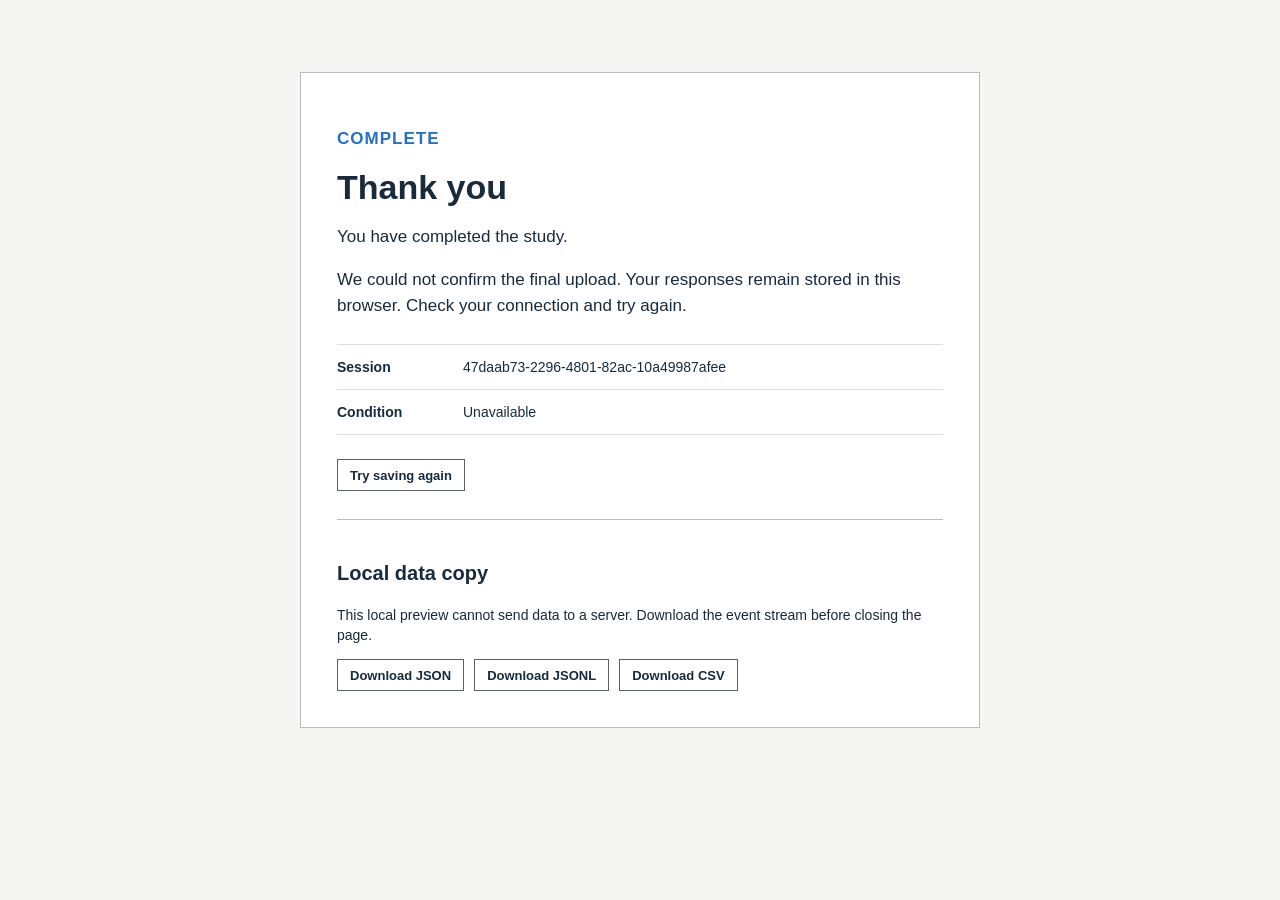
==== commit fe548f21: "Refine Robot 7 and 8 road layout" ====
--- a/routes/completion.html
+++ b/routes/completion.html
@@ -6,7 +6,7 @@
   <title>Study complete</title>
   <link rel="icon" href="data:,">
   <meta name="study-data-endpoint" content="../record_result.php">
-  <link rel="stylesheet" href="../styles.css?v=7bh-formal-v14">
+  <link rel="stylesheet" href="../styles.css?v=7bh-formal-v15">
   </head>
 <body data-stage="completion" data-asset-prefix="../">
 <main class="completion-page" aria-labelledby="completion-title">
@@ -39,8 +39,8 @@
       </div>
     </section>
   </main>
-<script src="../shared-pool.js?v=7bh-formal-v14"></script>
-<script src="../data-collector.js?v=7bh-formal-v14"></script>
-<script src="../completion.js?v=7bh-formal-v14"></script>
+<script src="../shared-pool.js?v=7bh-formal-v15"></script>
+<script src="../data-collector.js?v=7bh-formal-v15"></script>
+<script src="../completion.js?v=7bh-formal-v15"></script>
 </body>
 </html>
